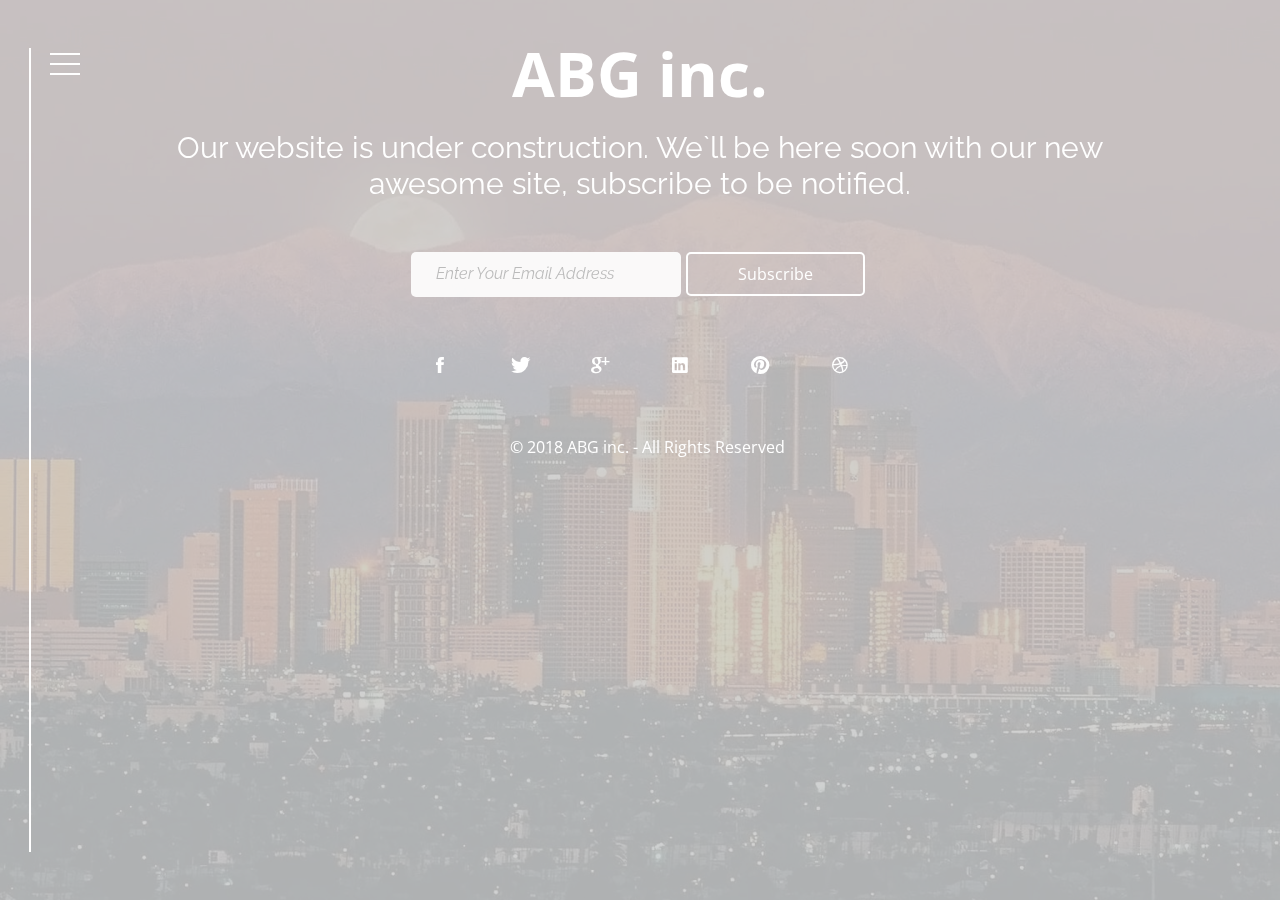
==== index.html @ 352130bb "First Check-in for contactABG.com" ====
<!DOCTYPE html>
<!--[if IE 7]>    <html class="no-js ie7 oldie" lang="en-US"> <![endif]-->
<!--[if IE 8]>    <html class="no-js ie8 oldie" lang="en-US"> <![endif]-->
<!--[if gt IE 8]><!--> <html class="no-js" lang="en-US">  <!--<![endif]-->
<head>
    <!-- META DATA -->
    <meta charset="utf-8">
    <meta http-equiv="X-UA-Compatible" content="IE=edge">
    <meta http-equiv="content-type" content="text/html;charset=UTF-8">
    <meta name="viewport" content="width=device-width, initial-scale=1, maximum-scale=1">


    <!-- Title -->
    <title>ABG inc.</title>


    <!-- CSS Global Compulsory -->
    <link rel="stylesheet" href="css/bootstrap.min.css">
    <link rel="stylesheet" href="css/style.css" >

    <!-- CSS Implementing Plugins -->
    <link rel="stylesheet" type="text/css" href="css/font-awesome.min.css" />
    <link rel="stylesheet" type="text/css" href="css/ionicons.min.css" />
    <link rel="stylesheet" type="text/css" href="css/animate.min.css" />
    <link rel="stylesheet" type="text/css" href="css/flexslider.css" />
    <link rel="stylesheet" type="text/css" href="css/owl.carousel.css" />
    <link rel="stylesheet" type="text/css" href="css/owl.theme.css" />
    <link rel="stylesheet" type="text/css" href="css/vegas.min.css" />
    <link rel="stylesheet" type="text/css" href="css/menu.css" />
    <link rel="stylesheet" type="text/css" href="css/sidebar.css" />

    <!-- Fonts -->
    <link href='http://fonts.googleapis.com/css?family=Open+Sans:300italic,700italic,400,300,700&amp;subset=latin,latin-ext' rel='stylesheet' type='text/css'>
    <link href='http://fonts.googleapis.com/css?family=Raleway:400,300,700,900' rel='stylesheet' type='text/css'>


    <!-- JS -->
    <script type="text/javascript" src="js/modernizr.js"></script>
    <script type="text/javascript" src="js/snap.svg-min.js"></script>

    <!-- HTML5 shim and Respond.js IE8 support of HTML5 elements and media queries -->
    <!--[if lt IE 9]>
    <script src="http://html5shim.googlecode.com/svn/trunk/html5.js"></script>
    <script src="http://webnextbd.net/demo/js/respond.min.js"></script>
    <![endif]-->

    <!--[if lt IE 11]>
    <link rel="stylesheet" type="text/css" href="http://webnextbd.net/demo/css/ie.css">
    <![endif]-->
</head>
<body class="image-background">
<!-- Preloader -->
<div id="preloader">
    <div id="loading-animation">&nbsp;</div>
</div>
<!-- /Preloader -->
<!-- Overlay -->
<div id="section-home" class="home-section-wrap center">
    <div class="section-overlay"></div>
</div>
<!-- /Overlay -->
<!-- container -->
<div class="containers">
    <!-- menu -->
    <nav id="menu" class="menu">
        <button class="menu__handle"><span>Menu</span></button>
        <div class="menu__inner">
            <ul>
                <li><a href="index.html"><i class="fa fa-fw fa-home"></i><span>Home</span></a></li>
                <li><a href="about.html"><i class="fa fa-fw fa-info"></i><span>About</span></a></li>
                <li><a href="team.html"><i class="fa fa-fw fa-users"></i><span>Team</span></a></li>
                <li><a href="services.html"><i class="fa fa-fw fa-gear"></i><span>Services</span></a></li>
                <li><a href="portfolio.html"><i class="fa fa-fw fa-camera"></i><span>Portfolio</span></a></li>
                <li><a href="contact.html"><i class="fa fa-fw fa-envelope"></i><span>Contact</span></a></li>
            </ul>
        </div>
        <div class="morph-shape" data-morph-open="M300-10c0,0,295,164,295,410c0,232-295,410-295,410" data-morph-close="M300-10C300-10,5,154,5,400c0,232,295,410,295,410">
            <svg width="100%" height="100%" viewBox="0 0 600 800" preserveAspectRatio="none">
                <path fill="none" d="M300-10c0,0,0,164,0,410c0,232,0,410,0,410"/>
            </svg>
        </div>
    </nav><!-- /menu -->
    <!-- main -->
    <div class="main">
        <!-- header -->
        <header class="header-site">
            <div class="logo-site animated bounceInDown" data-animation-delay="700">
                <h1>ABG inc.</h1>
                <!--<img class="img-responsive" src="images/logo.png" data-at2x="images/logo@2x.png" alt="Logo" />-->
            </div>
        </header>
        <!-- /header -->
        <!-- section -->
        <section class="section fullscreen site-main">
            <div class="container-section">
                <div class="container-table">
                    <div class="content-table">
                        <!-- bt-carousel -->
                        <div class="bt-carousel">
                            <!-- home section -->
                            <div class="item-slide show">
                                <!-- container -->
                                <div class="container">
                                    <div class="row">
                                        <div class="col-md-10 col-md-offset-1">
                                            <!-- content slide -->
                                            <div class="content-slide">
                                                <!-- Clock Countdown -->
                                                <div id="clock-countdown" class="animated bounceInDown" data-animation-delay="700"></div>
                                                <h3 class="color-white top-margin animated bounceInDown" data-animation-delay="700" >Our website is under construction. We`ll be here soon with our new awesome site, subscribe to be notified.</h3>
                                                <!-- Subscribe Form -->
                                                <div class="form animated bounceInUp" data-animation-delay="700">
                                                    <!-- container form -->
                                                    <div class="container-form">
                                                        <!-- section page -->
                                                        <div class="section-page" id="signup">
                                                            <form class="subscription-form mailchimp" method="post" id="mc-form">
                                                                <input type="email" id="email" class="border-radius-22 bottom-margin" name="email" placeholder="Enter Your Email Address" />
                                                                <button type="submit" id="subscribebtn" class="border-button no-bottom-margin">Subscribe</button>
                                                            </form>
                                                            <p class="message-error"></p>
                                                            <p class="message-success"></p>
                                                        </div><!-- /section page -->
                                                    </div><!-- /container form -->
                                                </div><!-- /Subscribe Form -->
                                                <!-- socials icons -->
                                                <nav class="socials-icons animated bounceInUp" data-animation-delay="700">
                                                    <ul>
                                                        <li><a href="#"><i class="ion-social-facebook"></i></a></li>
                                                        <li><a href="#"><i class="ion-social-twitter"></i></a></li>
                                                        <li><a href="#"><i class="ion-social-googleplus"></i></a></li>
                                                        <li><a href="#"><i class="ion-social-linkedin"></i></a></li>
                                                        <li><a href="#"><i class="ion-social-pinterest"></i></a></li>
                                                        <li><a href="#"><i class="ion-social-dribbble-outline"></i></a></li>
                                                    </ul>
                                                </nav><!-- /socials icons -->
                                                <!-- copyright -->
                                                <footer class="copy-right animated bounceInUp" data-animation-delay="700">
                                                    <div class="copyright">
                                                        © 2018 ABG inc. - All Rights Reserved
                                                    </div>
                                                </footer><!-- /copyright -->
                                            </div><!-- /content slide -->
                                        </div>
                                    </div><!-- /row -->
                                </div><!-- /container -->
                            </div>
                            <!-- /home section -->
                        </div><!-- /bt-carousel -->
                    </div>
                </div>
            </div>
        </section><!-- /section -->
    </div><!-- /main -->
</div><!-- /container -->
<!-- JS -->
<script type="text/javascript" src="js/jquery-1.11.3.min.js"></script>
<script type="text/javascript" src="js/bootstrap.min.js"></script>
<script type="text/javascript" src="js/retina.min.js"></script>
<script type="text/javascript" src="js/jquery.backstretch.min.js"></script>
<script type="text/javascript" src="js/jquery.countdown.min.js"></script>
<script type="text/javascript" src="js/jquery.parallaxify.min.js"></script>
<script type="text/javascript" src="js/jquery.particleground.min.js"></script>
<script type="text/javascript" src="js/vegas.min.js"></script>
<script type="text/javascript" src="js/trianglify.min.js"></script>
<script type="text/javascript" src="js/jquery.mb.YTPlayer.js"></script>
<script type="text/javascript" src="js/jquery.nicescroll.min.js"></script>
<script type="text/javascript" src="js/jquery.flexslider-min.js"></script>
<script type="text/javascript" src="js/owl.carousel.min.js"></script>
<script type="text/javascript" src="js/jquery.appear.js"></script>
<script type="text/javascript" src="js/classie.js"></script>
<script type="text/javascript" src="js/sidebar.js"></script>
<script type="text/javascript" src="js/main.js"></script>
</body>
</html>
---- css/style.css ----
/* ==================== CSS Structure ==================== 

	 * 1.0 RESET STYLES	
	 * 2.0 BOOTSTRAP FIX FOR WINPHONR 8 AND IE10 
	 * 3.0 BASIC STYLES
	 * 4.0 TYPOGRAOHY
	 * 5.0 PRELOADER
	 * 6.0 VIDEO BACKGROUND
	 * 7.0 PARALLAX BACKGROUND 
	 * 7.1 TRIANGLIFY BACKGROUND 
	 *
	 * 8.0 HEADER
	 * 9.0 HOME SECTION - SLIDER
	 * 9.1 - ABOUT SECTION - SLIDER
	 * 9.2 - SERVICES SECTION - SLIDER 
	 * 9.3 - CONTACT SECTION - SLIDER 
	 * 9.4 - TEAM SECTION - SLIDER
	 * 
	 * 10.0 CLOCK COUNTDOWN
	 * 11.0 FLEXSLIDERS + TEXTSLIDERS
	 * 12.0 FORMS
	 * 13.0 FOOTER
	 * 14.0 SOCIALS ICONS 
	 * 15.0 BUTTONS
	 * 16.0 OVERLAY STYLES
	 * 17.0 BACKGROUND COLOR STYLES
	 * 18.0 SHORTCODES STYLES
	 * 19.0 MS IE STYLES
	 * 20. 0MOBILE STYLES 
	 * 21.0 RESPONSIVE STYLES
  
========================================================== */



/* ==================== 1.0 RESET STYLES ==================== */

html, body, div, span, applet, object, iframe, h1, h2, h3, h4, h5, h6, p, blockquote, pre, a, abbr, acronym, address, big, cite, code, del, dfn, em, img, ins, kbd, q, s, samp, small, strike, strong, sub, sup, tt, var, b, u, i, center, dl, dt, dd, ol, ul, li, fieldset, form, label, legend, table, caption, tbody, tfoot, thead, tr, th, td, article, aside, canvas, details, embed, figure, figcaption, footer, header, hgroup, menu, nav, output, ruby, section, summary, time, mark, audio, video {
	margin: 0;
	padding: 0;
	border: 0;
	font-size: 100%;
	font: inherit;
	vertical-align: baseline;
}

/* ==================== 2.0 BOOTSTRAP FIX FOR WINPHONR 8 AND IE10  ==================== */

@-webkit-viewport   { width: device-width; }
@-moz-viewport      { width: device-width; }
@-ms-viewport       { width: device-width; }
@-o-viewport        { width: device-width; }
@viewport           { width: device-width; }

/* ==================== 3.0 BASIC STYLES ==================== */


body {
	color: #fff;
	background: #ffffff;
	line-height: 1;
	font-size: 16px;
	font-family: 'Open Sans', sans-serif;
	font-style: normal;
	font-weight: normal;
	line-height: 28px;
	-webkit-font-smoothing: antialiased;
	-webkit-text-size-adjust: 100%;
	overflow-x: hidden;
	white-space: normal;
	position: relative;
}

article, aside, details, figcaption, figure, footer, header, hgroup, menu, nav, section {
	display: block;
}

input,
select,
textarea { 
	font-size: 16px;
	font-weight: 300;
	font-style: normal;
	font-family: 'Raleway', sans-serif;
}

/* ==================== 4.0 TYPOGRAOHY ==================== */


h1, h2, h3, h4, h5, h6 {
	font-weight: 400;
	margin-bottom: 10px;
	line-height: 1.2em;
}

h1 {
	font-family: 'Raleway', sans-serif;
	font-size: 62px;
	position: relative;
	margin-bottom: 0px;
}

h2 {
	font-family: 'Raleway', sans-serif;
	font-size: 48px;
	position: relative;
}

h3 {
	font-family: 'Raleway', sans-serif;
	font-size: 30px;
}

h4 {
	font-family: 'Raleway', sans-serif;
	font-size: 25px;
}

h5 {
	font-family: 'Raleway', sans-serif;
	font-size: 20px;
}

h6 {
	font-family: 'Raleway', sans-serif;
	font-size: 18px;
}

p {
	margin-bottom: 20px;
}

p.lead {
	font-family: 'Raleway', sans-serif;
	font-size: 21px;
	padding: 0;
	font-weight: 400;
}

, a > * {
	cursor: pointer;
	text-decoration: none;
	-webkit-transition: all .3s ease-in-out;
	-moz-transition: all .3s ease-in-out;
	-ms-transition: all .3s ease-in-out;
	-o-transition: all .3s ease-in-out;
	transition: all .3s ease-in-out;
}

a:hover, a > *:hover, a:focus {
	text-decoration: none;
	outline: 0;
}
ul {
	list-style:none;
}
em {
	font-style: italic;
}

strong {
	font-weight: 700;
}

.center {
	margin-left: auto;
	margin-right: auto;
	display: block;
}

.color-white {
	color: #fff;
}

/* ==================== 5.0 PRELOADER ==================== */


#preloader {
    position: fixed;
    top: 0;
    left: 0;
    right: 0;
    bottom: 0;
    background-color: #ffffff;
    z-index: 10001;
}

#loading-animation {
    width: 120px;
    height: 128px;
    position: absolute;
    left: 50%;
    top: 50%;
    background-image:url(../images/loading-animation.GIF); 
    background-repeat: no-repeat;
    background-position: center;
    margin: -60px 0 0 -64px;
}

/* ==================== 6.0 VIDEO BACKGROUND ==================== */

.youtube-background {
	background-color: #000;
}

#video_background {
	position: fixed;
	bottom: 0;
	right: 0;
	min-width: 100%;
	min-height: 100%;
	width: auto;
	height: auto;
	z-index: -1000;
	overflow: hidden;
	-webkit-backface-visibility: hidden;
	-webkit-transform: translateZ(0);
}

/* ==================== 7.0 PARALLAX BACKGROUND ==================== */

.parallax-wallpaper {
	left: -25%;
	top: -25%;
	overflow: hidden;
	margin: 0;
	padding: 0;
	z-index: -999999;
	position: fixed;
	width: 150%;
	height: 150%;
	background-image:url(../images/bg/parallax-bg.jpg);
	-webkit-background-size: cover;
	background-size: cover;
}

/* ==================== 7.1 TRIANGLIFY BACKGROUND ==================== */

#gradient {
	left: -25%;
	top: -25%;
	overflow: hidden;
	margin: 0;
	padding: 0;
	z-index: -999999;
	position: fixed;
	width: 150%;
	height: 150%;
	-webkit-background-size: cover;
	background-size: cover;
}

/* ==================== 8.0 HEADER ==================== */

.logo-site {
	margin: auto;
	width: 100%;
	vertical-align: middle;
	position: relative;
	overflow: hidden;
}

.logo-site img {
	display: block;
	margin: 0 auto;
}

.logo-site h1 {
	font-family: 'Open Sans', sans-serif;
	font-weight: 700;
}
.title-section {
	text-align: center;
	letter-spacing: 0;
	margin-top:20px;
	margin-bottom: 20px;
	-webkit-backface-visibility: hidden;
	   -moz-backface-visibility: hidden;
        -ms-backface-visibility: hidden;
    color: #fff;
    font-weight: 300;
	position: relative;
}

.header-section {
	padding-bottom: 0px;
}

/* ==================== 9.0 HOME SECTION - SLIDER ==================== */
.main-site {
	position: relative;
	height: auto;
	width: auto;
	overflow: hidden;
	display: block;
	padding: 150px 80px;
	margin: 0;
	z-index: 10;
}

.main-site .container-section {
	z-index: 10;
	position: relative;
	display: table;
	width: 100%;
	height: 100%;
	height: 100px;
}

.main-site .container-table {
	display: table-cell;
	vertical-align: middle;
}

.main-site .container {
	width: auto;
}

.main-site h1 {
	margin-top: 30px;
}

.main-site h1,
.main-site h2,
.main-site h3,
.main-site h4,
.main-site h5,
.main-site h6 {
	font-weight: 400;
	margin-bottom: 30px;
}

.main-site h1 {
	font-size: 52px;
}

.main-site h2 {
	font-size: 42px;
}

.main-site h3 {
	font-size: 30px;
}

.content-slide {
	color: #fff;
}
.item-slide {
	margin-top:20px;
	margin-bottom:50px;
	display: none;
}

.item-slide.active {
	display: block;
}

/* ==================== 9.1 ABOUT SECTION - SLIDER ==================== */

.aboutus{
  padding-top: 20px;
  padding-bottom: 20px;
}

.aboutus p{
 text-align:left;
 letter-spacing: 0.5px;
 line-height: 25px;
 padding-top: 35px;
}
.pregress-bar{
  width: 100%;
  float: left;
  margin-top: 25px;
}
.category-name {
  float: left;
  color: #fff;
  font-size: 15px;
  text-transform: uppercase;
  letter-spacing: 2px;
  font-family: 'Open Sans', sans-serif;
  font-weight: 400;
}

.progress-status {
  float: right;
  color: #fff;
  font-size: 1em;
}
.skill-bar {
  display: block;
  width: 100%;
  height: 5px;
  background: #fff;
  clear: both;
  margin: 20px 0;
}

.skill-level {
  display: table;
  height: 5px;
}
.planning, .programming, .developing, .supporting, .marketing {
  background: #666;
}
.about-heading h1{
  color: #e1e1e1 !important
}
.planning {
  width: 90%;
  -webkit-animation: planning 3s linear;
  animation: planning 3s linear;
}
.programming {
  width: 80%;
  -webkit-animation: programming 3s linear;
  animation: programming 3s linear;
}

.developing {
  width: 70%;
  -webkit-animation: developing 3s linear;
  animation: developing 3s linear;
}
.supporting {
  width: 85%;
  -webkit-animation: supporting 3s linear;
  animation: supporting 3s linear;
}
.marketing {
  width: 70%;
  -webkit-animation: marketing 3s linear;
  animation: marketing 3s linear;
}

@-webkit-keyframes planning {
  from { width: 0%; }
  to { width: 90%; }
}

@keyframes planning {
  from { width: 0%; }
  to { width: 90%; }
}

@-webkit-keyframes programming {
  from { width: 0%; }
  to { width: 80%; }
}

@keyframes programming {
  from { width: 0%; }
  to { width: 80%; }
}


@-webkit-keyframes developing {
  from { width: 0%; }
  to { width: 70%; }
}

@keyframes developing {
  from { width: 0%; }
  to { width: 70%; }
}

@-webkit-keyframes supporting {
  from { width: 0%; }
  to { width: 85%; }
}

@keyframes supporting {
  from { width: 0%; }
  to { width: 85%; }
}

@-webkit-keyframes marketing {
  from { width: 0%; }
  to { width: 70%; }
}

@keyframes marketing {
  from { width: 0%; }
  to { width: 70%; }
}

.video-section {
	position:relative;
}
.big-video {
	 padding:50px;
}

.video-content iframe {
border: 0 !important;
}
iframe {
	 width:450px;
	 height:400px;
	  -webkitallowfullscreen : width:450px; height:400px;
	  -mozallowfullscreen : width:450px; height:400px;
	  -allowfullscreen : width:450px; height:400px;
}

/* ==================== 9.2 SERVICES SECTION - SLIDER ==================== */

.item-service {
	text-align: left;
	margin-bottom: 30px;
}

.service-icon {
    font-size: 40px;
    color: #fff;
	float: left;
	width: 60px;
	text-align: center;
}

.service-icon:hover,
.service-icon:focus {
	color:#000;
	background:#fff;
	transition:all 1s;
	transform:rotate(360deg);
	-webkit-border-radius: 5px;
	-moz-border-radius: 5px;
	border-radius: 5px;
	border: 2px solid #000;
	
}
.service-text {
	margin-left: 70px;
}

.item-service h3 {
	font-size: 21px;
	margin-bottom: 10px;
}
.item-service h3:hover,
.item-service h3:focus {
	color:#999;
}


/* ==================== 9.3 CONTACT SECTION - SLIDER ==================== */


.maps-section {
	position:relative;
}
.big-maps {
	 padding:50px;
}
.big-maps ul {
	padding-left:50px;
	padding-bottom:20px;
}
.big-maps li {
	text-align:left;

}
.big-maps li span {
	color:#CCC;
}
.maps-content {
border: 0 !important;
}

.video-section {
	position:relative;
}

#map1 {
	 width: 450px;
	 height: 400px;
	  -webkit: width:450px; height:400px;
	  -moz: width:450px; height:400px;
}

/* ==================== 9.4 TEAM SECTION - SLIDER ==================== */

.panel {
	background: rgba(84, 82, 82, 0.56);
	text-align:center; 
	border:2px solid #fff;
}

.panel img {
	 margin: 20px auto;
}

.panel img:hover, img:focus {
	color:rgba(255, 255, 255, 0.43);	
}

.panel a i {
	margin-left:5px;
	margin-bottom:10px;
	font-size:20px;
}

/* ==================== 10.0 CLOCK COUNTDOWN ==================== */


#clock-countdown {
	color: #fff;
	overflow: hidden;
}

.counter-container {
	display: table;
	margin: 0 auto;
}

#clock-countdown .counter-box {
	display: block;
	width: 160px;
	text-align: center;
	overflow: hidden;
	padding: 10px 25px;
	float: left;
	margin: 25px 0;
	position: relative;
}

#clock-countdown .number {
	font-size: 80px;
	text-align: center;
	font-family: 'Monteserrat', sans-serif;
	font-weight: 700;
	line-height: 1;
	margin-bottom: 10px;
}

#clock-countdown span {
	display: block;
	font-size: 21px;
	text-align: center;
	font-family: 'Open Sans', sans-serif;
	font-weight: 400;
	padding-top: 10px;
	position: relative;
	overflow: hidden;
}

#clock-countdown span:before {
	position: absolute;
	content: '';
	display: block;
	width: 30px;
	height: 1px;
	background: #fff;
	margin-left: auto;
	margin-right: auto;
	left: 0;
	right: 0;
	top: 0px;
}
/* ==================== 11.0 FLEXSLIDERS + TEXTSLIDERS ==================== */

.flexslider.textslider {
	margin-top:20px;
	margin-bottom: 20px;
	background: transparent;
	border: 0px solid #fff;
	position: relative;
	-webkit-border-radius: 0px;
	-moz-border-radius: 0px;
	-o-border-radius: 0px;
	border-radius: 0px;
	-webkit-box-shadow: 0 0px 0px rgba(0,0,0,.2);
	-moz-box-shadow: 0 0px 0px rgba(0,0,0,.2);
	-o-box-shadow: 0 0px 0px rgba(0,0,0,.2);
	box-shadow: 0 0px 0px rgba(0,0,0,.2);
	zoom: 1;
}

.textslider h1,
.textslider h2,
.textslider h3 {
	text-transform: uppercase;
}

.textslider h1 {
	font-size: 82px;
}

.textslider h2 {
	font-size: 58px;
}

.textslider h3 {
	font-size: 40px;
}

/* ==================== 12.0 FORMS ==================== */

input, textarea, select {
	background: rgba(255, 255, 255, 0.9);
	outline: none;
	-webkit-appearance: none;
	color: #333;
	padding: 11px 25px;
	margin: 0px;
	font-style: italic;
	font-weight: 400;
	line-height: 1.42857143;
	-webkit-box-shadow: none;
	-moz-box-shadow: none;
	box-shadow: none;
	height: auto;
	margin-bottom: 20px;
	-webkit-box-sizing: border-box;
       -moz-box-sizing: border-box;
            box-sizing: border-box;
	-webkit-transition: background-color .3s ease, border .3s ease, color .3s ease;
	   -moz-transition: background-color .3s ease, border .3s ease, color .3s ease;
	    -ms-transition: background-color .3s ease, border .3s ease, color .3s ease;
	     -o-transition: background-color .3s ease, border .3s ease, color .3s ease;
	        transition: background-color .3s ease, border .3s ease, color .3s ease;
	-webkit-border-radius: 5px;
	-moz-border-radius: 5px;
	border-radius: 5px;
	border: 2px solid #fff;
}

textarea {
	width: 100%;
	padding: 10px 20px;
	resize: both;
	margin-top: 0px;
	font-style: italic;
	height: 150px;
}
	
input:hover, textarea:hover, select:hover {
	color: #333;
}
	
input:focus, textarea:focus, select:focus {
	color: #333;
}

input[type="submit"], button {
	width: auto;
	font-style: normal;
	background: #fff;
	color: #333;
	cursor: pointer;
	border: 1px solid #fff;
	padding: 12px 20px;
}

input[type="submit"]:hover, button:hover {
	color: #333;
}

select, option {
	cursor: pointer;
}

input::-webkit-input-placeholder, textarea::-webkit-input-placeholder { color: #333; }

input:-moz-placeholder, textarea:-moz-placeholder { color: #333; }

input.placeholder, textarea.placeholder { color: #333; }

input[placeholder] { text-overflow: ellipsis; }

::-moz-placeholder { text-overflow: ellipsis; } /* firefox 19+ */

input:-moz-placeholder { text-overflow: ellipsis; }

.form {
	position: relative;
	overflow: hidden;
}

.container-form {
	padding-top: 40px;
	position: relative;
	overflow: hidden;
	padding-bottom: 30px;
}

.note-form {
	color: #333;
	font-style: italic;
	margin: 24px 0;
}

.message-success {
	padding-top: 10px;
	color: #fff;	
	font-size: 14px;
	font-weight: 300;
	display: none;
}

.message-error {
	padding-top: 10px;
	color: #fff;	
	font-size: 14px;
	font-weight: 300;
	display: none;
}

.message-success,
.message-error
 {
	max-width: 500px;
	margin: 0 auto;
}

.contact-form input[type="text"], .contact-form input[type="email"] {
	width: 100%;
}

.contact-form input, .contact-form textarea, .contact-form select {
	background: transparent;
	outline: none;
	-webkit-appearance: none;
	color: #fff;
	border: 2px solid #fff;
	padding: 9px 20px;
	margin: 0px;
	font-style: italic;
	-webkit-box-shadow: none;
	-moz-box-shadow: none;
	box-shadow: none;
	height: auto;
	margin-bottom: 20px;
	-webkit-box-sizing: border-box;
	-moz-box-sizing: border-box;
	box-sizing: border-box;
	-webkit-transition: background-color .3s ease, border .3s ease, color .3s ease;
	-moz-transition: background-color .3s ease, border .3s ease, color .3s ease;
	-ms-transition: background-color .3s ease, border .3s ease, color .3s ease;
	-o-transition: background-color .3s ease, border .3s ease, color .3s ease;
	transition: background-color .3s ease, border .3s ease, color .3s ease;
	position: relative; 
	-webkit-border-radius: 5px;
	-moz-border-radius: 5px;
	border-radius: 5px;
}

.contact-form textarea {
	margin-bottom: 18px;
}

.contact-form .input-error {
	border-color: #ed5555;
}

.contact-form .response-message {
	margin: 20px 0 30px 0;
	font-size: 18px;
	font-weight: 300;
	color: #fff;
}

/* WebKit browsers */
.contact-form input::-webkit-input-placeholder,
.contact-form textarea::-webkit-input-placeholder { 
    color: #fff;
}
.contact-form :-moz-placeholder { /* Mozilla Firefox 4 to 18 */
    color: #fff;
    opacity:  1;
}
.contact-form ::-moz-placeholder { /* Mozilla Firefox 19+ */
    color: #fff; 
    opacity:  1;
}
.contact-form :-ms-input-placeholder { /* Internet Explorer 10+ */
   color: #fff;
}


.subscription-form {
	display: table;
	margin: 0 auto;
}

.subscription-form input {
	float: left;
	display: inline-block;
	border: none;
}

.subscription-form input[type="email"] {
	min-width: 270px;
}

.subscription-form button {
	margin: 0 5px;
	float: left;
}
.top-margin {
	margin-top: 0 !important;
}
.bottom-margin {
	margin-bottom: 0 !important;
}

/* ==================== 13.0 FOOTER ==================== */

.copy-right {
	background: transparent;
	bottom: 0;
	right: 0;
	left: 0;
	margin: 0 auto;
	z-index: 10000;
	width: 100%;
	-webkit-backface-visibility: hidden;
	-webkit-transform: translateZ(0);
	-webkit-transition: position .5s ease;
	-moz-transition: position .5s ease;
	-ms-transition: position .5s ease;
	-o-transition: position .5s ease;
	transition: position .5s ease;
}

.copyright {
	line-height: 80px;
	padding-left: 15px;
}

/* ==================== 14.0 SOCIALS ICONS ==================== */
.socials-icons {
	position: relative;
	display: block;
	margin: 0;
	width: auto;
	height: auto;
	top: auto;
	bottom: auto;
	right: auto;
	z-index: 10;
}

.socials-icons ul  {
	margin: 0 auto;
	text-align: center;
	display: table;
	vertical-align: middle;
	overflow: hidden;
}
	
.socials-icons li {
	margin: 0;
	display: block;
	float: left;
}

.socials-icons li a {
	display: block;
	width: 80px;
	height: 80px;
	line-height: 80px;
}

.socials-icons li a i {
	color: #fff;
	line-height: 70px;
	font-size: 21px;
}

.socials-icons li a:hover i {
	color: #999;
}

/* ==================== 15.0 BUTTONS ==================== */

.btn:focus,
.btn:active:focus,
.btn.active:focus,
.default-button:focus,
.sm-button:focus,
.border-button:focus,
.border-sm-button:focus  {
	outline: none;
	outline-offset: 0px;
	text-decoration: none;
}

.default-button {
	display: inline-block !important;
	background: #fff;
	-webkit-border-radius: 27px;
	-moz-border-radius: 27px;
	border-radius: 27px;
	padding: 9px 50px;
	color: #333;
	line-height: 22px;
	font-size: 16px;
	outline: none;
	outline-offset: 0px;
	font-weight: 400;
	margin-top: 5px;
	margin-bottom: 5px;
	-webkit-transition: all .3s ease-in-out;
	-moz-transition: all .3s ease-in-out;
	-ms-transition: all .3s ease-in-out;
	-o-transition: all .3s ease-in-out;
	transition: all .3s ease-in-out;
}

.default-button:hover,
.default-button:focus {
	color: #333;
	opacity: 0.8;
}

.default-button i,
.default-button:hover i,
.default-button:focus i {
	color: #333;
}

.border-button {
	display: inline-block !important;
	background: transparent;
	-webkit-border-radius: 5px;
	-moz-border-radius: 5px;
	border-radius: 5px;
	padding: 9px 50px;
	color: #fff;
	line-height: 22px;
	font-size: 16px;
	outline: none;
	outline-offset: 0px;
	font-weight: 400;
	margin-top: 5px;
	margin-bottom: 5px;
	border: 2px solid #fff;
	-webkit-transition: all .3s ease-in-out;
	-moz-transition: all .3s ease-in-out;
	-ms-transition: all .3s ease-in-out;
	-o-transition: all .3s ease-in-out;
	transition: all .3s ease-in-out;
}

.border-button:hover,
.border-button:focus {
	background: #fff;
	color: #333;
	opacity: 0.8;
}

.border-button i,
.border-button:hover i,
.border-button:focus i {
	color: #333;
}

/* Transparent */
.bt-transparent {
	background: transparent;
	color: #fff;
}

.bt-transparent:hover,
.bt-transparent:focus {
	color: #fff;
	opacity: 0.8;
}

.bt-transparent i,
.bt-transparent:hover i,
.bt-transparent:focus i {
	color: #fff;
}

/* ==================== 16.0 OVERLAY STYLES ==================== */



.section-overlay {
	position: fixed;
	width: 100%;
	height: 100%;
	top: 0;
	bottom: 0;
	left: 0;
	right: 0;
	-webkit-transition: all .3s ease-in-out;
	-moz-transition: all .3s ease-in-out;
	-ms-transition: all .3s ease-in-out;
	-o-transition: all .3s ease-in-out;
	transition: all .3s ease-in-out;
}


.section-overlay {
	background: rgba(0, 0, 0, .4) !important;
}


/* ==================== 17.0 BACKGROUND COLOR STYLES ==================== */

.white-background {
	background: #fff;
}
.dark-background {
	background: #333;
}
.grey-background {
	background: #666;
}
.blue-background {
	background: #0b4ac8;
}
.blue-dark-background {
	background: #052a75;
}
.brown-background {
	background: #9C8061;
}
.red-background {
	background: #FC331C;
}
.orange-background {
	background: #EA8825;
}
.green-background {
	background: #00AB66;
}
.violet-background {
	background: #8C489F;
}
.yellow-background {
	background: #E5C41A;
}

/* ==================== 18.0 SHORTCODES STYLES ==================== */


.line-separate {
	display: block;
	margin-bottom: 30px;
	width: 120px;
	height: 18px;
	position: relative;
}

.line-separate span {
	display: block;
	position: relative;
	width: 18px;
	height: 18px;
	margin: 0 auto;
	border-radius: 50%;
}

.line-separate:before {
	content: '';
	display: block;
	position: relative;
	top: 8px;
	width: 50px;
	height: 2px;
	margin: 0 !important;
	float: left;
}

.line-separate:after {
	content: '';
	display: block;
	position: relative;
	top: -10px;
	width: 50px;
	height: 2px;
	margin: 0 !important;
	float: right;
}

.line-white:before,
.line-white:after {
	background: #fff;
}

.line-white span {
	box-shadow: inset 0px 0px 0px 2px #fff;
}

.line-center,
.line-center:before,
.line-center:after {
	margin-left: auto;
	margin-right: auto;
}

.line-center span:before,
.line-center span:after {
	width: 90px;
}

/* ==================== 19.0 MS IE STYLES ==================== */

.ie-10 .logo-site,
.ie-11 .logo-site {
	padding-top: 10px;
	display: block;
}

@media(min-width:769px){
	.ie-10 .header-site,
	.ie-11 .header-site {
		display: block !important;
	}

	.ie-10 .default-button,
	.ie-11 .default-button,
	.ie-10 .border-button,
	.ie-11 .border-button, {
		display: inline-block !important;
	}
}

/* ==================== 20.0 MOBILE STYLES ==================== */


body.mobile {
	-webkit-text-size-adjust:none;
}

body.mobile .animated {
	display: block;
	visibility: visible;
}

.windowsphone .logo-site,
.windowsphone .logo-site img {
	display: block !important;
	visibility: visible !important;
	margin: 0 auto !important;
}

/* ==================== 21.0 RESPONSIVE STYLES ==================== */


@media(min-width:1300px){
	.main-site .container {
		width: 1170px;
	}
}

@media(max-width:991px){

	.main-site .page-container {
		display: block;
		vertical-align: middle;
	}

	.main-site.fullscreen {
		display: block;
		height: auto;
		padding: 200px 80px;
	}
	
	h1 {
		font-size: 50px;
	}

	h2 {
		font-size: 44px;
	}

	h3 {
		font-size: 22px;
	}
	.big-video {
		 padding:30px;
	}
	.big-maps {
		 padding:100px;
	}
	.big-maps ul {
		 padding-left:120px;
	}
	#clock-countdown .counter-box {
		width: 170px;
		padding: 15px 15px;
	}
	.socials-icons {
		position: relative;
		display: block;
		margin: 0;
		width: auto;
		height: auto;
		top: auto;
		bottom: auto;
		right: auto;
		z-index: 10;
	}

	.socials-icons ul  {
		margin: 0 auto;
		text-align: center;
		display: table;
		vertical-align: middle;
		overflow: hidden;
	}
		
	.socials-icons li {
		margin: 0;
		display: block;
		float: left;
	}

	.socials-icons li a {
		display: block;
		width: 80px;
		height: 80px;
		line-height: 80px;
		border-right: 0px solid transparent;
		border-bottom: 1px solid transparent;
	}

	.socials-icons li a i {
		color: #fff;
		line-height: 80px;
		font-size: 21px;
	}
	.text-primary{
		margin-left:300px;
	}

}

@media(max-width:768px){
	
	
	.section {
		text-align: center !important;
	}
	
	.header-section,
	.tour-header {
		padding-bottom: 40px;
	}
	
	.fullscreen .section-container {
		display: block;
	}
	
	.main-site .section-container {
		display: block;
		height: auto;
	}

	.main-site .container-table {
		display: block;
	}
		
	.subscription-form input,
	.subscription-form button {
		float: none;
	}
	
	.subscription-form button {
		margin-top: 20px;
	}
	
	.line-separate,
	.line-separate span:before,
	.line-separate span:after {
		margin: 0 auto;
	}
	
	.line-separate span:before,
	.line-separate span:after {
		width: 90px !important;
	}
	
	.counter-container {
		max-width: 100%;
		width: auto;
		margin: 0 auto;
		border-left: 0;
		border-right: 0;
		padding: 0px;
	}
	
	#clock-countdown .counter-box {
		width: 100%;
		float: none;
		border: none;
	}
		
	.socials-icons {
		position: relative;
		display: block;
		margin: 0;
		width: auto;
		height: auto;
		top: auto;
		bottom: auto;
		right: auto;
		z-index: 10;
	}

	.socials-icons ul  {
		margin: 0 auto;
		text-align: center;
		display: table;
		vertical-align: middle;
		overflow: hidden;
	}
		
	.socials-icons li {
		margin: 0;
		display: block;
		float: left;
	}

	.socials-icons li a {
		display: block;
		width: 80px;
		height: 80px;
		line-height: 80px;
		border-right: 0px solid transparent;
		border-bottom: 1px solid transparent;
	}

	.socials-icons li a i {
		color: #fff;
		line-height: 80px;
		font-size: 21px;
	}
	
	.textslider h1 {
		font-size: 62px;
	}

	.textslider h2 {
		font-size: 48px;
	}

	.textslider h3 {
		font-size: 30px;
	}
	
	.item-service {
		text-align: center;
	}
	
	.service-icon {
		float: none;
		width: 100%;
		text-align: center;
	}
	
	.service-text {
		margin-left: 0;
	}
	.big-maps ul {
		 padding-left:100px;
	}
	.big-video {
		 padding:20px;
	}
	.big-maps {
		 padding:100px;
	}
	iframe {
		 width:350px;
		 height:300px;
	}
	#map1 {
		 width:350px;
		 height:300px;
	}
	.text-primary{
		margin-left:250px;
	}

}

@media (max-width:640px){
	
	.subscription-form input[type="email"] {
		min-width: 200px;
	}
	
	.subscription-form button {
		min-width: 150px;
	}
	
	.copyright {
		line-height: 50px;
	}
	.big-maps ul {
		 padding-left:20px;
	}
	iframe {
		 width:250px;
		 height:200px;
	}
	#map1 {
		 width:250px;
		 height:200px;
	}
	.big-video {
		 padding:10px;
	}
	.big-maps {
		 padding:50px;
	}
	.main-site.fullscreen {
		padding-left: 15px;
		padding-right: 15px;
	}
	
	.socials-icons ul  {
		margin: 0 auto;
		text-align: center;
		display: table;
		vertical-align: middle;
		overflow: hidden;
	}
		
	.socials-icons li {
		margin: 0px 10px;
		display: inline-block;
		float: none;
	}
	.text-primary{
		margin-left:20px;
	}

}


.image-background {

}
---- css/vegas.min.css ----
.vegas-overlay,.vegas-slide,.vegas-slide-inner,.vegas-timer,.vegas-wrapper{position:absolute;top:0;left:0;bottom:0;right:0;overflow:hidden;border:none;padding:0;margin:0}.vegas-overlay{opacity:.5;background:url(overlays/02.png) center center}.vegas-timer{top:auto;bottom:0;height:2px}.vegas-timer-progress{width:0;height:100%;background:#fff;-webkit-transition:width ease-out;transition:width ease-out}.vegas-timer-running .vegas-timer-progress{width:100%}.vegas-slide,.vegas-slide-inner{margin:0;padding:0;background:center center no-repeat;-webkit-transform:translateZ(0);transform:translateZ(0)}body .vegas-container{overflow:hidden!important;position:relative}.vegas-video{min-width:100%;min-height:100%;width:auto;height:auto}body.vegas-container{overflow:auto;position:static;z-index:-2}body.vegas-container>.vegas-overlay,body.vegas-container>.vegas-slide,body.vegas-container>.vegas-timer{position:fixed;z-index:-1}:root body.vegas-container>.vegas-overlay,:root body.vegas-container>.vegas-slide,_::full-page-media,_:future{bottom:-76px}.vegas-transition-fade,.vegas-transition-fade2{opacity:0}.vegas-transition-fade-in,.vegas-transition-fade2-in{opacity:1}.vegas-transition-fade2-out{opacity:0}.vegas-transition-blur,.vegas-transition-blur2{opacity:0;-webkit-filter:blur(32px);filter:blur(32px)}.vegas-transition-blur-in,.vegas-transition-blur2-in{opacity:1;-webkit-filter:blur(0px);filter:blur(0px)}.vegas-transition-blur2-out{opacity:0}.vegas-transition-flash,.vegas-transition-flash2{opacity:0;-webkit-filter:brightness(25);filter:brightness(25)}.vegas-transition-flash-in,.vegas-transition-flash2-in{opacity:1;-webkit-filter:brightness(1);filter:brightness(1)}.vegas-transition-flash2-out{opacity:0;-webkit-filter:brightness(25);filter:brightness(25)}.vegas-transition-negative,.vegas-transition-negative2{opacity:0;-webkit-filter:invert(100%);filter:invert(100%)}.vegas-transition-negative-in,.vegas-transition-negative2-in{opacity:1;-webkit-filter:invert(0);filter:invert(0)}.vegas-transition-negative2-out{opacity:0;-webkit-filter:invert(100%);filter:invert(100%)}.vegas-transition-burn,.vegas-transition-burn2{opacity:0;-webkit-filter:contrast(1000%) saturate(1000%);filter:contrast(1000%) saturate(1000%)}.vegas-transition-burn-in,.vegas-transition-burn2-in{opacity:1;-webkit-filter:contrast(100%) saturate(100%);filter:contrast(100%) saturate(100%)}.vegas-transition-burn2-out{opacity:0;-webkit-filter:contrast(1000%) saturate(1000%);filter:contrast(1000%) saturate(1000%)}.vegas-transition-slideLeft,.vegas-transition-slideLeft2{-webkit-transform:translateX(100%);-ms-transform:translateX(100%);transform:translateX(100%)}.vegas-transition-slideLeft-in,.vegas-transition-slideLeft2-in{-webkit-transform:translateX(0%);-ms-transform:translateX(0%);transform:translateX(0%)}.vegas-transition-slideLeft2-out,.vegas-transition-slideRight,.vegas-transition-slideRight2{-webkit-transform:translateX(-100%);-ms-transform:translateX(-100%);transform:translateX(-100%)}.vegas-transition-slideRight-in,.vegas-transition-slideRight2-in{-webkit-transform:translateX(0%);-ms-transform:translateX(0%);transform:translateX(0%)}.vegas-transition-slideRight2-out{-webkit-transform:translateX(100%);-ms-transform:translateX(100%);transform:translateX(100%)}.vegas-transition-slideUp,.vegas-transition-slideUp2{-webkit-transform:translateY(100%);-ms-transform:translateY(100%);transform:translateY(100%)}.vegas-transition-slideUp-in,.vegas-transition-slideUp2-in{-webkit-transform:translateY(0%);-ms-transform:translateY(0%);transform:translateY(0%)}.vegas-transition-slideDown,.vegas-transition-slideDown2,.vegas-transition-slideUp2-out{-webkit-transform:translateY(-100%);-ms-transform:translateY(-100%);transform:translateY(-100%)}.vegas-transition-slideDown-in,.vegas-transition-slideDown2-in{-webkit-transform:translateY(0%);-ms-transform:translateY(0%);transform:translateY(0%)}.vegas-transition-slideDown2-out{-webkit-transform:translateY(100%);-ms-transform:translateY(100%);transform:translateY(100%)}.vegas-transition-zoomIn,.vegas-transition-zoomIn2{-webkit-transform:scale(0);-ms-transform:scale(0);transform:scale(0);opacity:0}.vegas-transition-zoomIn-in,.vegas-transition-zoomIn2-in{-webkit-transform:scale(1);-ms-transform:scale(1);transform:scale(1);opacity:1}.vegas-transition-zoomIn2-out,.vegas-transition-zoomOut,.vegas-transition-zoomOut2{-webkit-transform:scale(2);-ms-transform:scale(2);transform:scale(2);opacity:0}.vegas-transition-zoomOut-in,.vegas-transition-zoomOut2-in{-webkit-transform:scale(1);-ms-transform:scale(1);transform:scale(1);opacity:1}.vegas-transition-zoomOut2-out{-webkit-transform:scale(0);-ms-transform:scale(0);transform:scale(0);opacity:0}.vegas-transition-swirlLeft,.vegas-transition-swirlLeft2{-webkit-transform:scale(2) rotate(35deg);-ms-transform:scale(2) rotate(35deg);transform:scale(2) rotate(35deg);opacity:0}.vegas-transition-swirlLeft-in,.vegas-transition-swirlLeft2-in{-webkit-transform:scale(1) rotate(0deg);-ms-transform:scale(1) rotate(0deg);transform:scale(1) rotate(0deg);opacity:1}.vegas-transition-swirlLeft2-out,.vegas-transition-swirlRight,.vegas-transition-swirlRight2{-webkit-transform:scale(2) rotate(-35deg);-ms-transform:scale(2) rotate(-35deg);transform:scale(2) rotate(-35deg);opacity:0}.vegas-transition-swirlRight-in,.vegas-transition-swirlRight2-in{-webkit-transform:scale(1) rotate(0deg);-ms-transform:scale(1) rotate(0deg);transform:scale(1) rotate(0deg);opacity:1}.vegas-transition-swirlRight2-out{-webkit-transform:scale(2) rotate(35deg);-ms-transform:scale(2) rotate(35deg);transform:scale(2) rotate(35deg);opacity:0}.vegas-animation-kenburns{-webkit-animation:kenburns ease-out;animation:kenburns ease-out}@-webkit-keyframes kenburns{0%{-webkit-transform:scale(1.5);transform:scale(1.5)}100%{-webkit-transform:scale(1);transform:scale(1)}}@keyframes kenburns{0%{-webkit-transform:scale(1.5);transform:scale(1.5)}100%{-webkit-transform:scale(1);transform:scale(1)}}.vegas-animation-kenburnsUp{-webkit-animation:kenburnsUp ease-out;animation:kenburnsUp ease-out}@-webkit-keyframes kenburnsUp{0%{-webkit-transform:scale(1.5) translate(0,10%);transform:scale(1.5) translate(0,10%)}100%{-webkit-transform:scale(1) translate(0,0);transform:scale(1) translate(0,0)}}@keyframes kenburnsUp{0%{-webkit-transform:scale(1.5) translate(0,10%);transform:scale(1.5) translate(0,10%)}100%{-webkit-transform:scale(1) translate(0,0);transform:scale(1) translate(0,0)}}.vegas-animation-kenburnsDown{-webkit-animation:kenburnsDown ease-out;animation:kenburnsDown ease-out}@-webkit-keyframes kenburnsDown{0%{-webkit-transform:scale(1.5) translate(0,-10%);transform:scale(1.5) translate(0,-10%)}100%{-webkit-transform:scale(1) translate(0,0);transform:scale(1) translate(0,0)}}@keyframes kenburnsDown{0%{-webkit-transform:scale(1.5) translate(0,-10%);transform:scale(1.5) translate(0,-10%)}100%{-webkit-transform:scale(1) translate(0,0);transform:scale(1) translate(0,0)}}.vegas-animation-kenburnsLeft{-webkit-animation:kenburnsLeft ease-out;animation:kenburnsLeft ease-out}@-webkit-keyframes kenburnsLeft{0%{-webkit-transform:scale(1.5) translate(10%,0);transform:scale(1.5) translate(10%,0)}100%{-webkit-transform:scale(1) translate(0,0);transform:scale(1) translate(0,0)}}@keyframes kenburnsLeft{0%{-webkit-transform:scale(1.5) translate(10%,0);transform:scale(1.5) translate(10%,0)}100%{-webkit-transform:scale(1) translate(0,0);transform:scale(1) translate(0,0)}}.vegas-animation-kenburnsRight{-webkit-animation:kenburnsRight ease-out;animation:kenburnsRight ease-out}@-webkit-keyframes kenburnsRight{0%{-webkit-transform:scale(1.5) translate(-10%,0);transform:scale(1.5) translate(-10%,0)}100%{-webkit-transform:scale(1) translate(0,0);transform:scale(1) translate(0,0)}}@keyframes kenburnsRight{0%{-webkit-transform:scale(1.5) translate(-10%,0);transform:scale(1.5) translate(-10%,0)}100%{-webkit-transform:scale(1) translate(0,0);transform:scale(1) translate(0,0)}}.vegas-animation-kenburnsUpLeft{-webkit-animation:kenburnsUpLeft ease-out;animation:kenburnsUpLeft ease-out}@-webkit-keyframes kenburnsUpLeft{0%{-webkit-transform:scale(1.5) translate(10%,10%);transform:scale(1.5) translate(10%,10%)}100%{-webkit-transform:scale(1) translate(0,0);transform:scale(1) translate(0,0)}}@keyframes kenburnsUpLeft{0%{-webkit-transform:scale(1.5) translate(10%,10%);transform:scale(1.5) translate(10%,10%)}100%{-webkit-transform:scale(1) translate(0,0);transform:scale(1) translate(0,0)}}.vegas-animation-kenburnsUpRight{-webkit-animation:kenburnsUpRight ease-out;animation:kenburnsUpRight ease-out}@-webkit-keyframes kenburnsUpRight{0%{-webkit-transform:scale(1.5) translate(-10%,10%);transform:scale(1.5) translate(-10%,10%)}100%{-webkit-transform:scale(1) translate(0,0);transform:scale(1) translate(0,0)}}@keyframes kenburnsUpRight{0%{-webkit-transform:scale(1.5) translate(-10%,10%);transform:scale(1.5) translate(-10%,10%)}100%{-webkit-transform:scale(1) translate(0,0);transform:scale(1) translate(0,0)}}.vegas-animation-kenburnsDownLeft{-webkit-animation:kenburnsDownLeft ease-out;animation:kenburnsDownLeft ease-out}@-webkit-keyframes kenburnsDownLeft{0%{-webkit-transform:scale(1.5) translate(10%,-10%);transform:scale(1.5) translate(10%,-10%)}100%{-webkit-transform:scale(1) translate(0,0);transform:scale(1) translate(0,0)}}@keyframes kenburnsDownLeft{0%{-webkit-transform:scale(1.5) translate(10%,-10%);transform:scale(1.5) translate(10%,-10%)}100%{-webkit-transform:scale(1) translate(0,0);transform:scale(1) translate(0,0)}}.vegas-animation-kenburnsDownRight{-webkit-animation:kenburnsDownRight ease-out;animation:kenburnsDownRight ease-out}@-webkit-keyframes kenburnsDownRight{0%{-webkit-transform:scale(1.5) translate(-10%,-10%);transform:scale(1.5) translate(-10%,-10%)}100%{-webkit-transform:scale(1) translate(0,0);transform:scale(1) translate(0,0)}}@keyframes kenburnsDownRight{0%{-webkit-transform:scale(1.5) translate(-10%,-10%);transform:scale(1.5) translate(-10%,-10%)}100%{-webkit-transform:scale(1) translate(0,0);transform:scale(1) translate(0,0)}}
---- css/menu.css ----
*, *:after, *:before { -webkit-box-sizing: border-box; box-sizing: border-box; }
.clearfix:before, .clearfix:after { content: ''; display: table; }
.clearfix:after { clear: both; }

a {
	color: #fff;
	text-decoration: none;
}

a:hover,
a:focus {
	color: #ccc;
	outline: none;
}


.containers {
	text-align: center;
	padding: 2.25em 0.5em 0;
}

svg:not(:root) {
    overflow: hidden;
}
---- css/sidebar.css ----
.menu {
	position: fixed;
	width: 300px;
	top: 3em;
	bottom: 3em;
	left: 0;
	z-index: 100;
	overflow: hidden;
	-webkit-transform: translate3d(-150px, 0, 0);
	transform: translate3d(-150px, 0, 0);
	-webkit-transition: -webkit-transform 0.6s;
	transition: transform 0.6s;
}

.menu.menu--open {
	-webkit-transform: translate3d(0, 0, 0);
	transform: translate3d(0, 0, 0);
}

.main {
	-webkit-transition: opacity 0.6s;
	transition: opacity 0.6s;
}

.menu.menu--open + .main {
	opacity: 0.3;
	pointer-events: none;
}

.menu__inner {
	width: calc(100% + 25px);
	padding: 0 140px 2em 0;
	overflow-y: auto;
	height: 100%;
	position: relative;
	z-index: 100;
}
.menu__inner {
	
}
.menu ul {
	list-style: none;
	padding: 0;
	margin: 0;
}

.menu ul li {
	margin: 0 0 2em 0;
	-webkit-transform: translate3d(-150px, 0, 0);
	transform: translate3d(-150px, 0, 0);
	-webkit-transition: -webkit-transform 0.6s;
	transition: transform 0.6s;
}

.menu.menu--anim ul li {
	-webkit-transform: translate3d(0, 0, 0);
	transform: translate3d(0, 0, 0);
}

.menu ul li:first-child {
	-webkit-transition-delay: 0.3s;
	transition-delay: 0.3s;
}

.menu ul li:nth-child(2) {
	-webkit-transition-delay: 0.2s;
	transition-delay: 0.2s;
}

.menu ul li:nth-child(3) {
	-webkit-transition-delay: 0.1s;
	transition-delay: 0.1s;
}

.menu ul li a {
	display: block;
	outline: none;
	text-decoration:none;
}
.menu ul li a:hover {
	color:#999;
}

.menu ul li .fa {
	font-size: 2.5em;
	display: block;
	margin: 0 auto;
	color: #fff;
}

.menu ul li .fa:hover {
	color:#ccc;
}

.menu ul li span {
	font-weight: 400;
	font-size: 1em;
	font-family: "Helvetica Neue", Helvetica, Arial, sans-serif;
}

.menu__handle {
	background: rgba(47, 50, 56, 0);
	border: none;
	width: 30px;
	height: 24px;
	padding: 0;
	outline: none;
	position: absolute;
	top: 3px;
	right: 70px;
	z-index: 2000;
}

.menu__handle::before,
.menu__handle::after,
.menu__handle span {
	background: #fff;
}

.menu__handle::before,
.menu__handle::after {
	content: '';
	position: absolute;
	height: 2px;
	width: 100%;
	left: 0;
	top: 50%;
	-webkit-transform-origin: 50% 50%;
	transform-origin: 50% 50%;
	-webkit-transition: -webkit-transform 0.25s;
	transition: transform 0.25s;
}

.menu__handle span {
	position: absolute;
	width: 100%;
	height: 2px;
	left: 0;
	overflow: hidden;
	text-indent: 200%;
	-webkit-transition: opacity 0.25s;
	transition: opacity 0.25s;
}

.menu__handle::before {
	-webkit-transform: translate3d(0, -10px, 0);
	transform: translate3d(0, -10px, 0);
}

.menu__handle::after {
	-webkit-transform: translate3d(0, 10px, 0);
	transform: translate3d(0, 10px, 0);
}

.menu--open .menu__handle span {
	opacity: 0;
}

.menu--open .menu__handle::before {
	-webkit-transform: rotate3d(0, 0, 1, 45deg);
	transform: rotate3d(0, 0, 1, 45deg);
}

.menu--open .menu__handle::after {
	-webkit-transform: rotate3d(0, 0, 1, -45deg);
	transform: rotate3d(0, 0, 1, -45deg);
}

.morph-shape {
	position: absolute;
	width: 240px;
	height: 100%;
	top: 0;
	right: 0;
}

.morph-shape svg path {
	stroke: #fff;
	stroke-width: 5px;
}

@media screen and (max-width: 63em) {
	.main {
		padding: 0 2em;
		-webkit-transition: opacity 0.6s;
		transition: opacity 0.6s;
	}

	.menu {
		-webkit-transform: translate3d(-170px, 0, 0);
		transform: translate3d(-170px, 0, 0);
	}

	.menu.menu--open + .main {
		opacity: 0.05;
	}
}
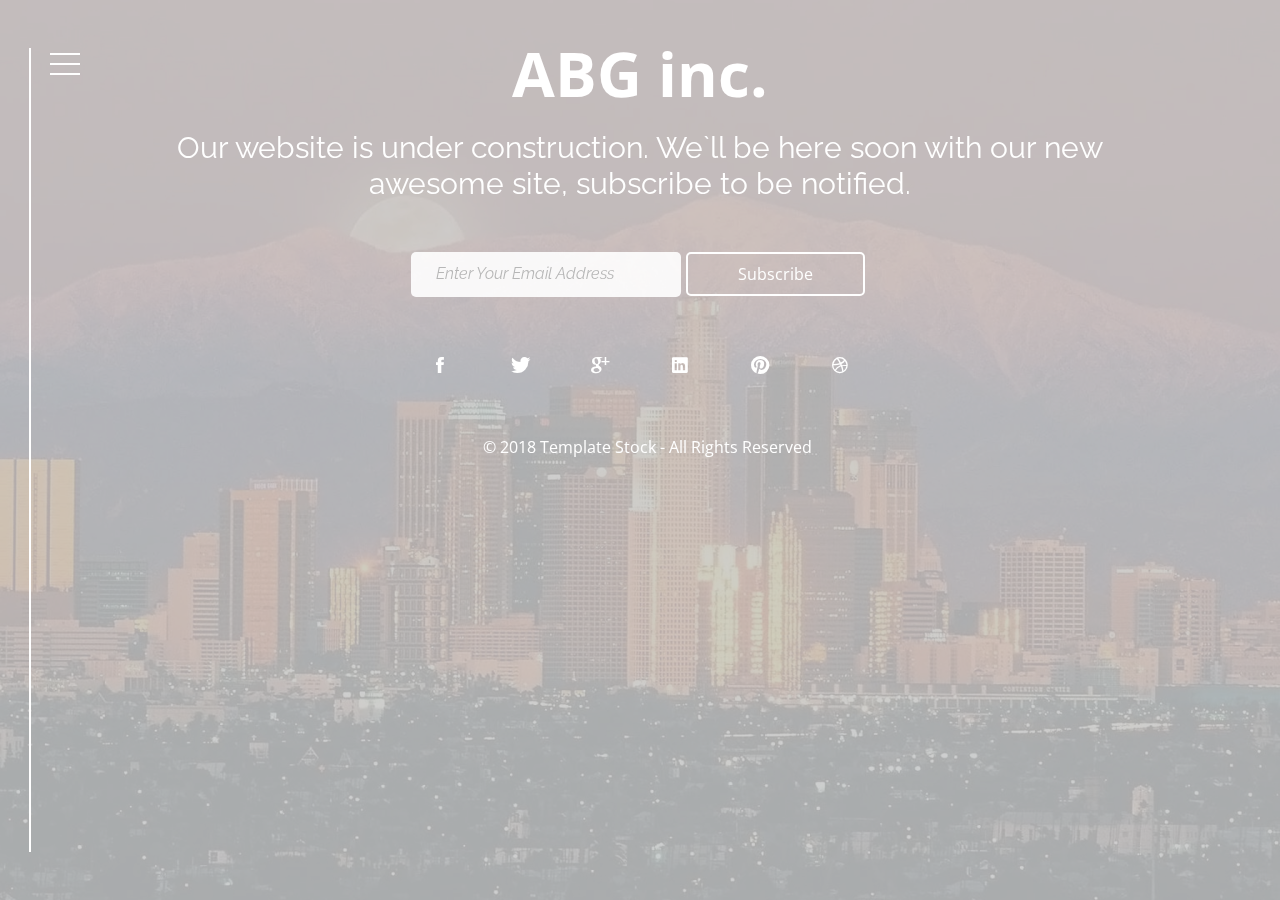
==== commit d0466289: "Adds php mailer Fixes contact submit mailer" ====
--- a/index.html
+++ b/index.html
@@ -137,7 +137,7 @@
                                                 <!-- copyright -->
                                                 <footer class="copy-right animated bounceInUp" data-animation-delay="700">
                                                     <div class="copyright">
-                                                        © 2018 ABG inc. - All Rights Reserved
+                                                        © 2018 <a href="http://templatestock.co">Template Stock</a> - All Rights Reserved
                                                     </div>
                                                 </footer><!-- /copyright -->
                                             </div><!-- /content slide -->
--- a/css/style.css
+++ b/css/style.css
@@ -1,3 +1,8 @@
+/*
+	Metronic by TEMPLATE STOCK
+	templatestock.co @templatestock
+	Released for free under the Creative Commons Attribution 3.0 license (templated.co/license)
+*/
 
 
 /* ==================== CSS Structure ==================== 
@@ -1538,7 +1543,5 @@
 }
 
 
-.image-background {
-
-}
-
+
+
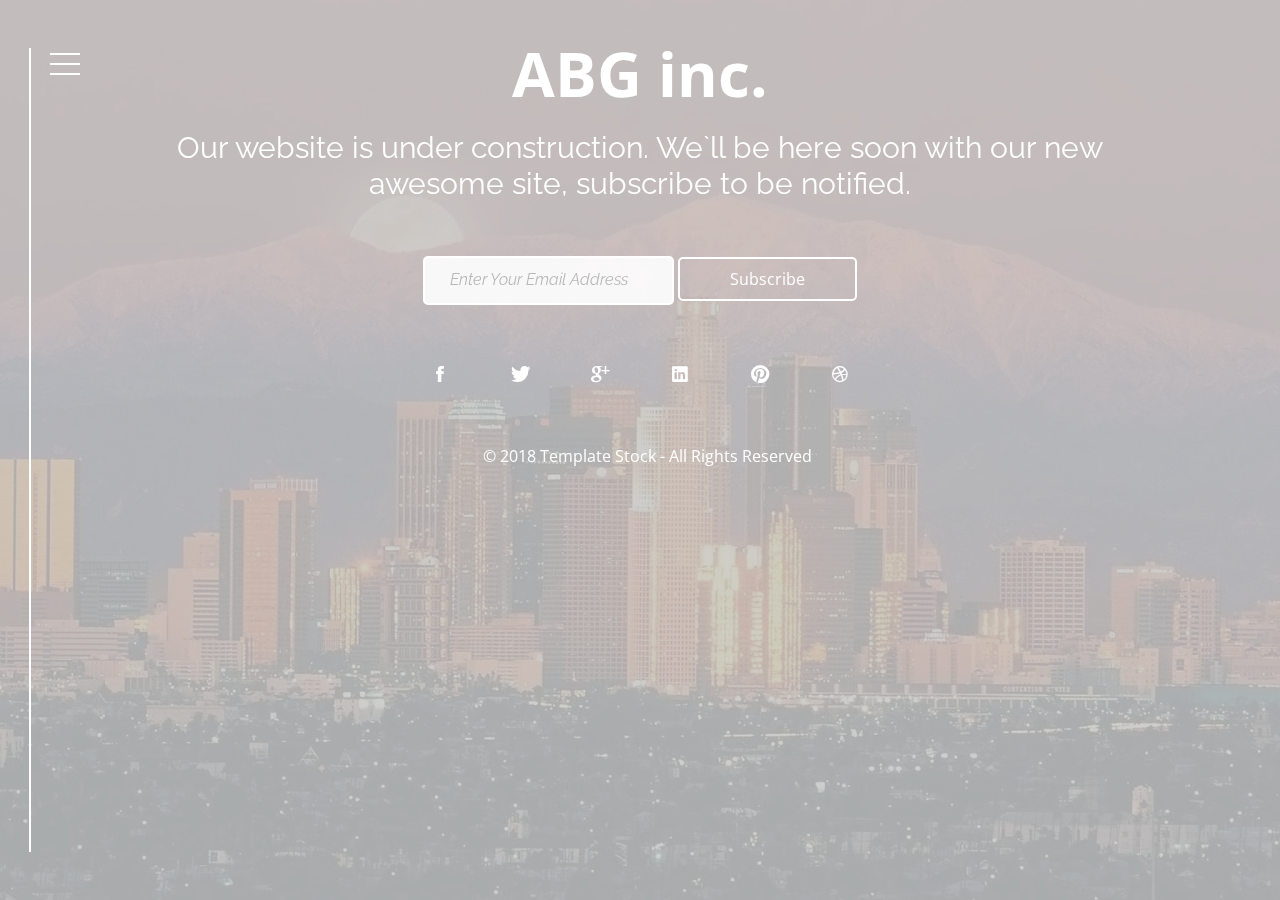
==== commit c14ff8da: "Adds mailing list subscription update team photos for Bryce, Abo, and Garrett #TODO get Mike R's tea" ====
--- a/index.html
+++ b/index.html
@@ -113,11 +113,26 @@
                                                     <!-- container form -->
                                                     <div class="container-form">
                                                         <!-- section page -->
+                                                        <div class="response-message"></div>
                                                         <div class="section-page" id="signup">
-                                                            <form class="subscription-form mailchimp" method="post" id="mc-form">
-                                                                <input type="email" id="email" class="border-radius-22 bottom-margin" name="email" placeholder="Enter Your Email Address" />
-                                                                <button type="submit" id="subscribebtn" class="border-button no-bottom-margin">Subscribe</button>
+                                                            <form action="http://kundenserver.de/cgi-bin/mailinglist.cgi" method="POST" class='mailing-list' target="_blank">
+                                                                <input checked name="subscribe_r" type="radio" style="display: none;" value="subscribe">
+                                                                <input name="subscribe_r" type="radio" hidden value="unsubscribe">
+                                                                <input type="email" id="email" class="border-radius-22 bottom-margin required" name="mailaccount_r" placeholder="Enter Your Email Address" />
+                                                                <input type="email" id="email2" class="border-radius-22 bottom-margin" name="mailaccount2_r" placeholder="Validate Your Email" style="display: none;"/>
+                                                                <button type="SUBMIT" class="border-button no-bottom-margin">Subscribe</button>
+                                                                <input type="RESET" hidden value="Reset">
+                                                                <input name="FBMLNAME" type="hidden" value="news@contactabg.com">
+                                                                <input name="FBLANG" type="hidden" value="en">
+                                                                <input name="FBURLERROR_L" type="hidden" value="http://kundenserver.de/mailinglist/error.en.html">
+                                                                <!--<input name="FBURLSUBSCRIBE_L" type="hidden" value="http://www.contactABG.com">-->
+                                                                <input name="FBURLUNSUBSCRIBE_L" type="hidden" value="http://kundenserver.de/mailinglist/unsubscribe.en.html">
+                                                                <input name="FBURLINVALID_L" type="hidden" value="http://kundenserver.de/mailinglist/invalid.en.html">
                                                             </form>
+                                                            <!--<form class="subscription-form mailchimp" method="post" id="mc-form">-->
+                                                                <!--<input type="email" id="email3" class="border-radius-22 bottom-margin" name="email" placeholder="Enter Your Email Address" />-->
+                                                                <!--<button type="submit" id="subscribebtn" class="border-button no-bottom-margin">Subscribe</button>-->
+                                                            <!--</form>-->
                                                             <p class="message-error"></p>
                                                             <p class="message-success"></p>
                                                         </div><!-- /section page -->
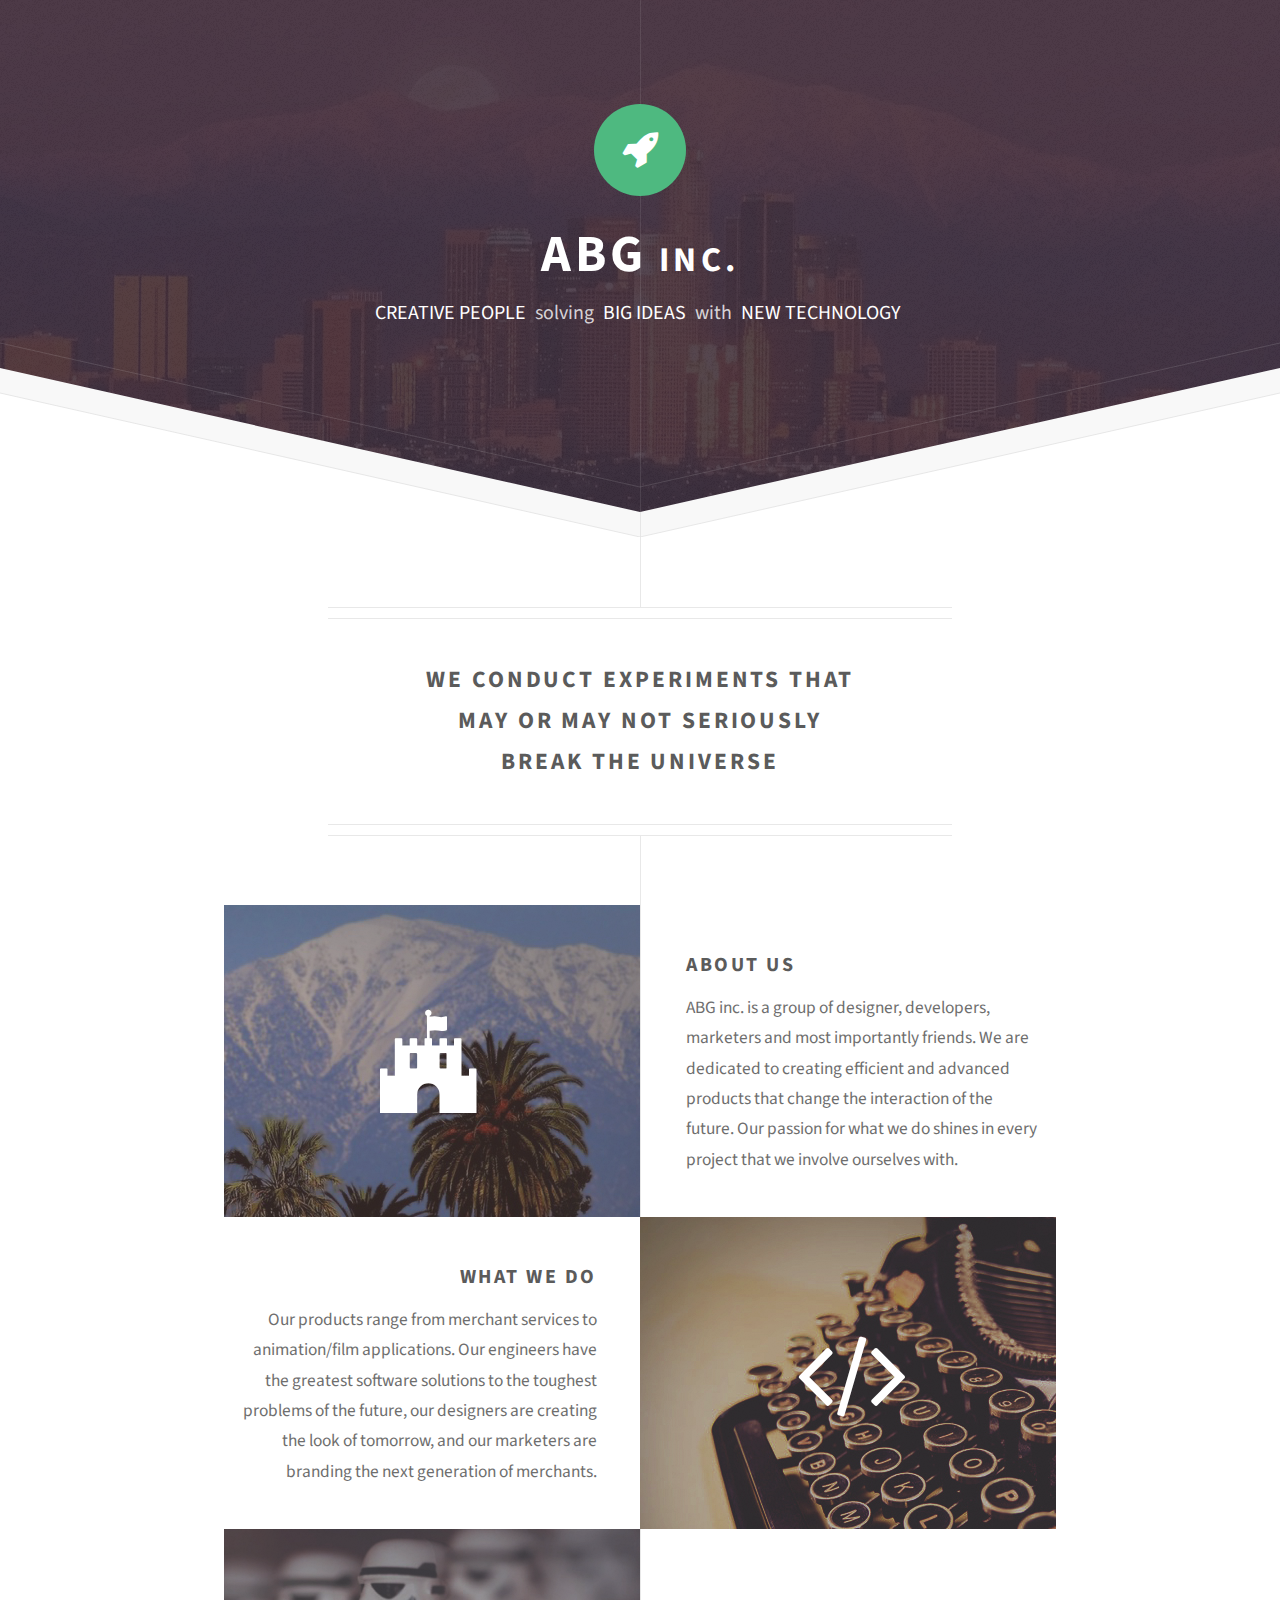
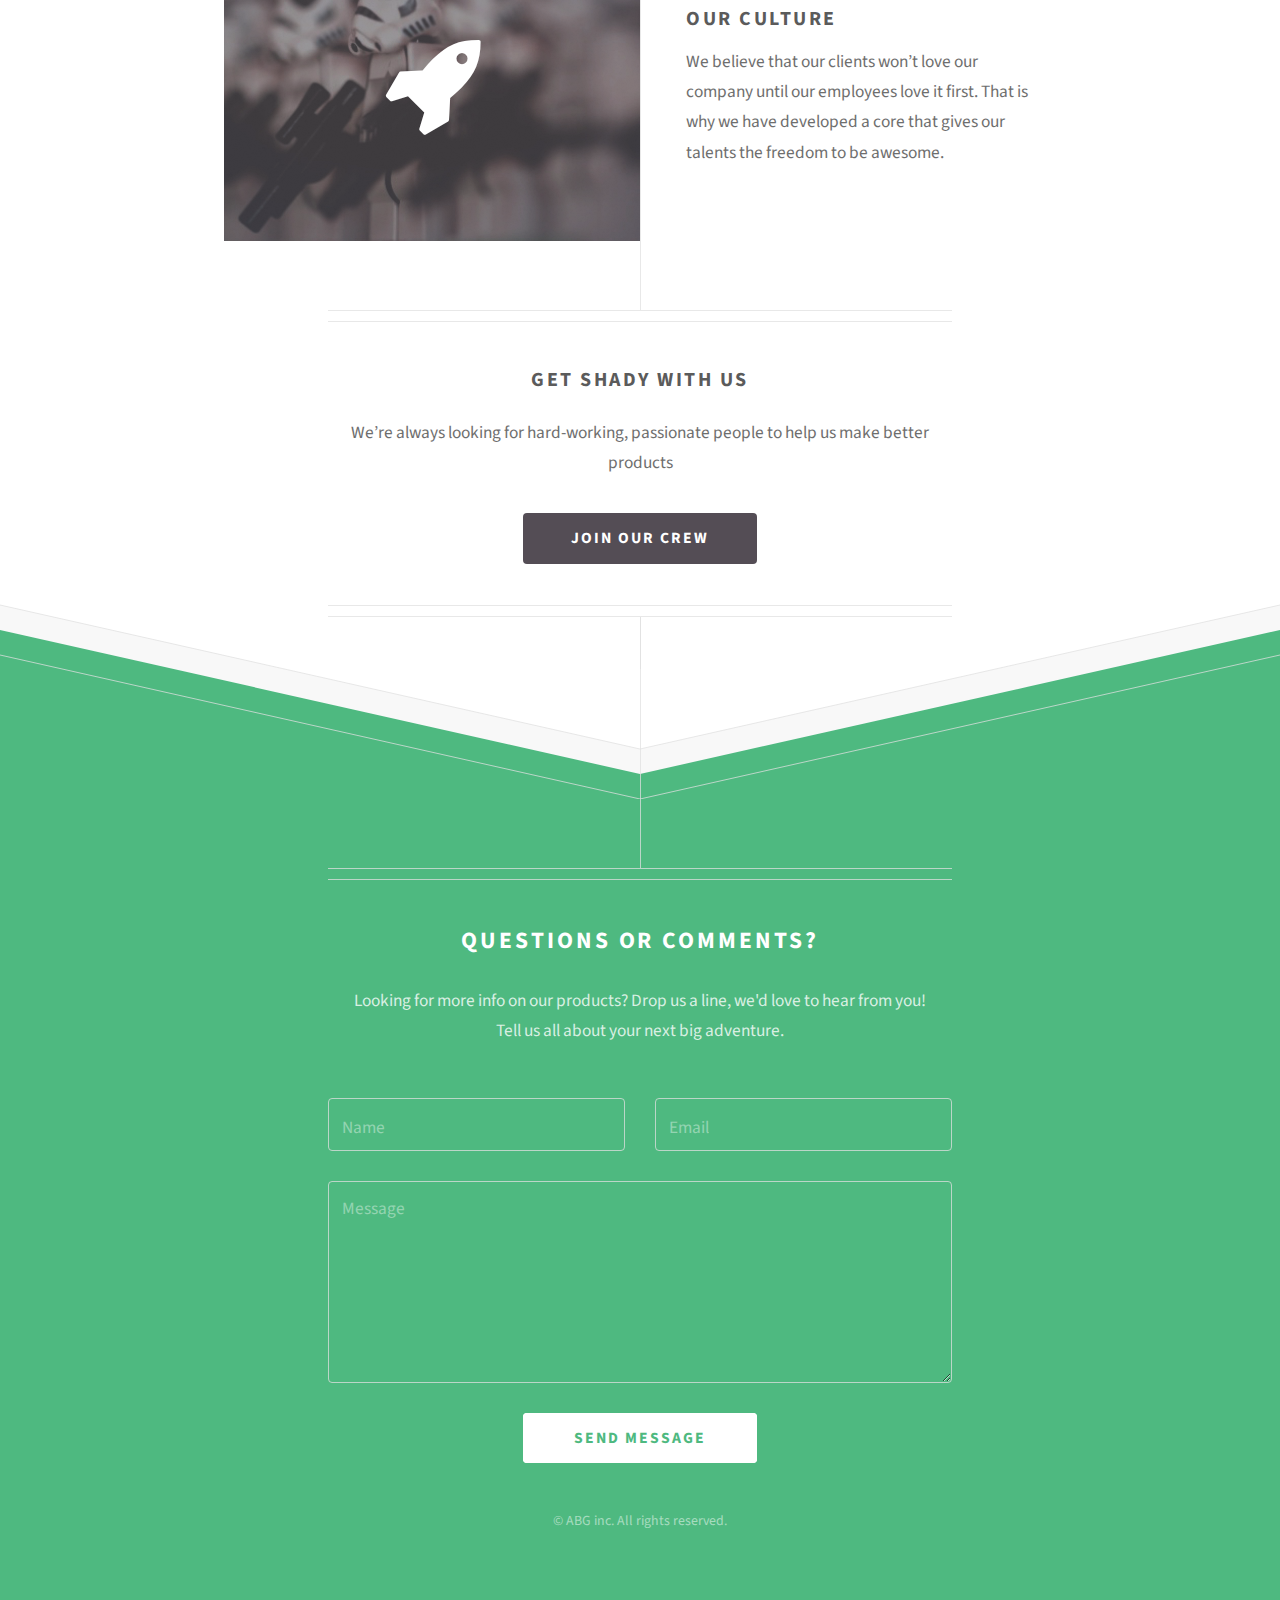
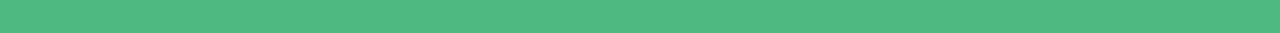
==== commit d0f62e8e: "New website...." ====
--- a/index.html
+++ b/index.html
@@ -1,190 +1,123 @@
-<!DOCTYPE html>
-<!--[if IE 7]>    <html class="no-js ie7 oldie" lang="en-US"> <![endif]-->
-<!--[if IE 8]>    <html class="no-js ie8 oldie" lang="en-US"> <![endif]-->
-<!--[if gt IE 8]><!--> <html class="no-js" lang="en-US">  <!--<![endif]-->
-<head>
-    <!-- META DATA -->
-    <meta charset="utf-8">
-    <meta http-equiv="X-UA-Compatible" content="IE=edge">
-    <meta http-equiv="content-type" content="text/html;charset=UTF-8">
-    <meta name="viewport" content="width=device-width, initial-scale=1, maximum-scale=1">
+<!DOCTYPE HTML>
+<html>
+	<head>
+		<title>ABG inc.</title>
+		<meta charset="utf-8" />
+		<meta name="viewport" content="width=device-width, initial-scale=1" />
+        <meta name="description" content="Abo Biglarpour, Q. Bryce Randle, Garret Barlow">
+        <meta http-equiv="content-type" content="text/html;charset=UTF-8">
+		<!--[if lte IE 8]><script src="assets/js/ie/html5shiv.js"></script><![endif]-->
+        <link rel="stylesheet" href="assets/css/main.css" />
+		<!--[if lte IE 8]><link rel="stylesheet" href="assets/css/ie8.css" /><![endif]-->
+	</head>
+	<body>
 
+		<!-- Header -->
+			<div id="header">
+				<span class="logo icon fa-rocket"></span>
+				<h1><span style="font-size: 1.5em;">ABG</span> inc.</h1>
+				<p><span style="color:white;margin-right:5px;">CREATIVE PEOPLE</span> solving <span style="color:white;margin:0 5px;">BIG IDEAS</span> with <span style="color:white;margin:0 5px;">NEW TECHNOLOGY</span></p>
+			</div>
 
-    <!-- Title -->
-    <title>ABG inc.</title>
+		<!-- Main -->
+			<div id="main">
 
+				<header class="major container 75%">
+					<h2>We conduct experiments that
+					<br />
+					may or may not seriously
+					<br />
+					break the universe</h2>
+				</header>
 
-    <!-- CSS Global Compulsory -->
-    <link rel="stylesheet" href="css/bootstrap.min.css">
-    <link rel="stylesheet" href="css/style.css" >
+				<div class="box alt container" id="about_us">
+					<section class="feature left">
+						<a href="#about_us" class="image icon fa-fort-awesome"><img src="images/pic01.jpg" alt="" /></a>
+						<div class="content">
+							<h3>About Us</h3>
+							<p>ABG inc. is a group of designer, developers, marketers and most importantly friends. We are dedicated to creating efficient and advanced products that change the interaction of the future. Our passion for what we do shines in every project that we involve ourselves with.</p>
+						</div>
+					</section>
+					<section class="feature right" id="services">
+						<a href="#services" class="image icon fa-code"><img src="images/pic02.jpg" alt="" /></a>
+						<div class="content">
+							<h3>What We Do</h3>
+							<p>Our products range from merchant services to animation/film applications. Our engineers have the greatest software solutions to the toughest problems of the future, our designers are creating the look of tomorrow, and our marketers are branding the next generation of merchants.</p>
+						</div>
+					</section>
+					<section class="feature left" id="culture">
+						<a href="#culture" class="image icon fa-rocket"><img src="images/pic03.jpg" alt="" /></a>
+						<div class="content">
+							<h3>Our Culture</h3>
+							<p>We believe that our clients won’t love our company until our employees love it first. That is why we have developed a core that gives our talents the freedom to be awesome.</p>
+						</div>
+					</section>
+				</div>
 
-    <!-- CSS Implementing Plugins -->
-    <link rel="stylesheet" type="text/css" href="css/font-awesome.min.css" />
-    <link rel="stylesheet" type="text/css" href="css/ionicons.min.css" />
-    <link rel="stylesheet" type="text/css" href="css/animate.min.css" />
-    <link rel="stylesheet" type="text/css" href="css/flexslider.css" />
-    <link rel="stylesheet" type="text/css" href="css/owl.carousel.css" />
-    <link rel="stylesheet" type="text/css" href="css/owl.theme.css" />
-    <link rel="stylesheet" type="text/css" href="css/vegas.min.css" />
-    <link rel="stylesheet" type="text/css" href="css/menu.css" />
-    <link rel="stylesheet" type="text/css" href="css/sidebar.css" />
+				<footer class="major container 75%">
+					<h3>Get shady with us</h3>
+					<p>We’re always looking for hard-working, passionate people to help us make better products</p>
+					<ul class="actions">
+						<li><a href="#contact_us" class="button">Join our crew</a></li>
+					</ul>
+				</footer>
 
-    <!-- Fonts -->
-    <link href='http://fonts.googleapis.com/css?family=Open+Sans:300italic,700italic,400,300,700&amp;subset=latin,latin-ext' rel='stylesheet' type='text/css'>
-    <link href='http://fonts.googleapis.com/css?family=Raleway:400,300,700,900' rel='stylesheet' type='text/css'>
+			</div>
 
+		<!-- Footer -->
+			<div id="footer">
+				<div class="container 75%">
 
-    <!-- JS -->
-    <script type="text/javascript" src="js/modernizr.js"></script>
-    <script type="text/javascript" src="js/snap.svg-min.js"></script>
+					<header class="major last" id="contact_us">
+						<h2>Questions or comments?</h2>
+					</header>
 
-    <!-- HTML5 shim and Respond.js IE8 support of HTML5 elements and media queries -->
-    <!--[if lt IE 9]>
-    <script src="http://html5shim.googlecode.com/svn/trunk/html5.js"></script>
-    <script src="http://webnextbd.net/demo/js/respond.min.js"></script>
-    <![endif]-->
+					<p>Looking for more info on our products? Drop us a line, we'd love to hear from you!<br>Tell us all about your next big adventure.</p>
+					<form method="post" action="/php/mailer/send-mail.php" id="contact-form" class="contact-form">
+						<div class="row">
+							<div class="6u 12u(mobilep)">
+								<input type="text" name="name" placeholder="Name" />
+							</div>
+							<div class="6u 12u(mobilep)">
+								<input type="email" name="email" placeholder="Email" />
+							</div>
+						</div>
+						<div class="row">
+							<div class="12u">
+								<textarea name="message" placeholder="Message" rows="6"></textarea>
+							</div>
+						</div>
+						<div class="row">
+							<div class="12u">
+								<ul class="actions">
+									<li><input type="submit" value="Send Message" /></li>
+								</ul>
+							</div>
+						</div>
+                        <input type="hidden" name="gotcha" id="gotcha">
+					</form>
 
-    <!--[if lt IE 11]>
-    <link rel="stylesheet" type="text/css" href="http://webnextbd.net/demo/css/ie.css">
-    <![endif]-->
-</head>
-<body class="image-background">
-<!-- Preloader -->
-<div id="preloader">
-    <div id="loading-animation">&nbsp;</div>
-</div>
-<!-- /Preloader -->
-<!-- Overlay -->
-<div id="section-home" class="home-section-wrap center">
-    <div class="section-overlay"></div>
-</div>
-<!-- /Overlay -->
-<!-- container -->
-<div class="containers">
-    <!-- menu -->
-    <nav id="menu" class="menu">
-        <button class="menu__handle"><span>Menu</span></button>
-        <div class="menu__inner">
-            <ul>
-                <li><a href="index.html"><i class="fa fa-fw fa-home"></i><span>Home</span></a></li>
-                <li><a href="about.html"><i class="fa fa-fw fa-info"></i><span>About</span></a></li>
-                <li><a href="team.html"><i class="fa fa-fw fa-users"></i><span>Team</span></a></li>
-                <li><a href="services.html"><i class="fa fa-fw fa-gear"></i><span>Services</span></a></li>
-                <li><a href="portfolio.html"><i class="fa fa-fw fa-camera"></i><span>Portfolio</span></a></li>
-                <li><a href="contact.html"><i class="fa fa-fw fa-envelope"></i><span>Contact</span></a></li>
-            </ul>
-        </div>
-        <div class="morph-shape" data-morph-open="M300-10c0,0,295,164,295,410c0,232-295,410-295,410" data-morph-close="M300-10C300-10,5,154,5,400c0,232,295,410,295,410">
-            <svg width="100%" height="100%" viewBox="0 0 600 800" preserveAspectRatio="none">
-                <path fill="none" d="M300-10c0,0,0,164,0,410c0,232,0,410,0,410"/>
-            </svg>
-        </div>
-    </nav><!-- /menu -->
-    <!-- main -->
-    <div class="main">
-        <!-- header -->
-        <header class="header-site">
-            <div class="logo-site animated bounceInDown" data-animation-delay="700">
-                <h1>ABG inc.</h1>
-                <!--<img class="img-responsive" src="images/logo.png" data-at2x="images/logo@2x.png" alt="Logo" />-->
-            </div>
-        </header>
-        <!-- /header -->
-        <!-- section -->
-        <section class="section fullscreen site-main">
-            <div class="container-section">
-                <div class="container-table">
-                    <div class="content-table">
-                        <!-- bt-carousel -->
-                        <div class="bt-carousel">
-                            <!-- home section -->
-                            <div class="item-slide show">
-                                <!-- container -->
-                                <div class="container">
-                                    <div class="row">
-                                        <div class="col-md-10 col-md-offset-1">
-                                            <!-- content slide -->
-                                            <div class="content-slide">
-                                                <!-- Clock Countdown -->
-                                                <div id="clock-countdown" class="animated bounceInDown" data-animation-delay="700"></div>
-                                                <h3 class="color-white top-margin animated bounceInDown" data-animation-delay="700" >Our website is under construction. We`ll be here soon with our new awesome site, subscribe to be notified.</h3>
-                                                <!-- Subscribe Form -->
-                                                <div class="form animated bounceInUp" data-animation-delay="700">
-                                                    <!-- container form -->
-                                                    <div class="container-form">
-                                                        <!-- section page -->
-                                                        <div class="response-message"></div>
-                                                        <div class="section-page" id="signup">
-                                                            <form action="http://kundenserver.de/cgi-bin/mailinglist.cgi" method="POST" class='mailing-list' target="_blank">
-                                                                <input checked name="subscribe_r" type="radio" style="display: none;" value="subscribe">
-                                                                <input name="subscribe_r" type="radio" hidden value="unsubscribe">
-                                                                <input type="email" id="email" class="border-radius-22 bottom-margin required" name="mailaccount_r" placeholder="Enter Your Email Address" />
-                                                                <input type="email" id="email2" class="border-radius-22 bottom-margin" name="mailaccount2_r" placeholder="Validate Your Email" style="display: none;"/>
-                                                                <button type="SUBMIT" class="border-button no-bottom-margin">Subscribe</button>
-                                                                <input type="RESET" hidden value="Reset">
-                                                                <input name="FBMLNAME" type="hidden" value="news@contactabg.com">
-                                                                <input name="FBLANG" type="hidden" value="en">
-                                                                <input name="FBURLERROR_L" type="hidden" value="http://kundenserver.de/mailinglist/error.en.html">
-                                                                <!--<input name="FBURLSUBSCRIBE_L" type="hidden" value="http://www.contactABG.com">-->
-                                                                <input name="FBURLUNSUBSCRIBE_L" type="hidden" value="http://kundenserver.de/mailinglist/unsubscribe.en.html">
-                                                                <input name="FBURLINVALID_L" type="hidden" value="http://kundenserver.de/mailinglist/invalid.en.html">
-                                                            </form>
-                                                            <!--<form class="subscription-form mailchimp" method="post" id="mc-form">-->
-                                                                <!--<input type="email" id="email3" class="border-radius-22 bottom-margin" name="email" placeholder="Enter Your Email Address" />-->
-                                                                <!--<button type="submit" id="subscribebtn" class="border-button no-bottom-margin">Subscribe</button>-->
-                                                            <!--</form>-->
-                                                            <p class="message-error"></p>
-                                                            <p class="message-success"></p>
-                                                        </div><!-- /section page -->
-                                                    </div><!-- /container form -->
-                                                </div><!-- /Subscribe Form -->
-                                                <!-- socials icons -->
-                                                <nav class="socials-icons animated bounceInUp" data-animation-delay="700">
-                                                    <ul>
-                                                        <li><a href="#"><i class="ion-social-facebook"></i></a></li>
-                                                        <li><a href="#"><i class="ion-social-twitter"></i></a></li>
-                                                        <li><a href="#"><i class="ion-social-googleplus"></i></a></li>
-                                                        <li><a href="#"><i class="ion-social-linkedin"></i></a></li>
-                                                        <li><a href="#"><i class="ion-social-pinterest"></i></a></li>
-                                                        <li><a href="#"><i class="ion-social-dribbble-outline"></i></a></li>
-                                                    </ul>
-                                                </nav><!-- /socials icons -->
-                                                <!-- copyright -->
-                                                <footer class="copy-right animated bounceInUp" data-animation-delay="700">
-                                                    <div class="copyright">
-                                                        © 2018 <a href="http://templatestock.co">Template Stock</a> - All Rights Reserved
-                                                    </div>
-                                                </footer><!-- /copyright -->
-                                            </div><!-- /content slide -->
-                                        </div>
-                                    </div><!-- /row -->
-                                </div><!-- /container -->
-                            </div>
-                            <!-- /home section -->
-                        </div><!-- /bt-carousel -->
-                    </div>
-                </div>
-            </div>
-        </section><!-- /section -->
-    </div><!-- /main -->
-</div><!-- /container -->
-<!-- JS -->
-<script type="text/javascript" src="js/jquery-1.11.3.min.js"></script>
-<script type="text/javascript" src="js/bootstrap.min.js"></script>
-<script type="text/javascript" src="js/retina.min.js"></script>
-<script type="text/javascript" src="js/jquery.backstretch.min.js"></script>
-<script type="text/javascript" src="js/jquery.countdown.min.js"></script>
-<script type="text/javascript" src="js/jquery.parallaxify.min.js"></script>
-<script type="text/javascript" src="js/jquery.particleground.min.js"></script>
-<script type="text/javascript" src="js/vegas.min.js"></script>
-<script type="text/javascript" src="js/trianglify.min.js"></script>
-<script type="text/javascript" src="js/jquery.mb.YTPlayer.js"></script>
-<script type="text/javascript" src="js/jquery.nicescroll.min.js"></script>
-<script type="text/javascript" src="js/jquery.flexslider-min.js"></script>
-<script type="text/javascript" src="js/owl.carousel.min.js"></script>
-<script type="text/javascript" src="js/jquery.appear.js"></script>
-<script type="text/javascript" src="js/classie.js"></script>
-<script type="text/javascript" src="js/sidebar.js"></script>
-<script type="text/javascript" src="js/main.js"></script>
-</body>
+					<!--<ul class="icons">-->
+						<!--<li><a href="#" class="icon fa-twitter"><span class="label">Twitter</span></a></li>-->
+						<!--<li><a href="#" class="icon fa-facebook"><span class="label">Facebook</span></a></li>-->
+						<!--<li><a href="#" class="icon fa-instagram"><span class="label">Instagram</span></a></li>-->
+						<!--<li><a href="#" class="icon fa-github"><span class="label">Github</span></a></li>-->
+						<!--<li><a href="#" class="icon fa-dribbble"><span class="label">Dribbble</span></a></li>-->
+					<!--</ul>-->
+
+					<ul class="copyright">
+						<li>&copy; ABG inc. All rights reserved.</li>
+					</ul>
+
+				</div>
+			</div>
+
+		<!-- Scripts -->
+			<script src="assets/js/jquery.min.js"></script>
+			<script src="assets/js/skel.min.js"></script>
+			<script src="assets/js/util.js"></script>
+			<!--[if lte IE 8]><script src="assets/js/ie/respond.min.js"></script><![endif]-->
+			<script src="assets/js/main.js"></script>
+
+	</body>
 </html>--- a/assets/css/main.css
+++ b/assets/css/main.css
@@ -0,0 +1,3128 @@
+@import url("https://cdnjs.cloudflare.com/ajax/libs/font-awesome/4.7.0/css/font-awesome.min.css");
+@import url("https://fonts.googleapis.com/css?family=Source+Sans+Pro:300,300italic,400,400italic,600,600italic,700,700italic");
+
+/*
+	Directive by HTML5 UP
+	html5up.net | @ajlkn
+	Free for personal and commercial use under the CCA 3.0 license (html5up.net/license)
+*/
+
+/* Reset */
+
+	html, body, div, span, applet, object, iframe, h1, h2, h3, h4, h5, h6, p, blockquote, pre, a, abbr, acronym, address, big, cite, code, del, dfn, em, img, ins, kbd, q, s, samp, small, strike, strong, sub, sup, tt, var, b, u, i, center, dl, dt, dd, ol, ul, li, fieldset, form, label, legend, table, caption, tbody, tfoot, thead, tr, th, td, article, aside, canvas, details, embed, figure, figcaption, footer, header, hgroup, menu, nav, output, ruby, section, summary, time, mark, audio, video {
+		margin: 0;
+		padding: 0;
+		border: 0;
+		font-size: 100%;
+		font: inherit;
+		vertical-align: baseline;
+	}
+
+	article, aside, details, figcaption, figure, footer, header, hgroup, menu, nav, section {
+		display: block;
+	}
+
+	body {
+		line-height: 1;
+	}
+
+	ol, ul {
+		list-style: none;
+	}
+
+	blockquote, q {
+		quotes: none;
+	}
+
+	blockquote:before, blockquote:after, q:before, q:after {
+		content: '';
+		content: none;
+	}
+
+	table {
+		border-collapse: collapse;
+		border-spacing: 0;
+	}
+
+	body {
+		-webkit-text-size-adjust: none;
+	}
+
+/* Box Model */
+
+	*, *:before, *:after {
+		-moz-box-sizing: border-box;
+		-webkit-box-sizing: border-box;
+		box-sizing: border-box;
+	}
+
+/* Containers */
+
+	.container {
+		margin-left: auto;
+		margin-right: auto;
+	}
+
+	.container.\31 25\25 {
+		width: 100%;
+		max-width: 63.75em;
+		min-width: 51em;
+	}
+
+	.container.\37 5\25 {
+		width: 38.25em;
+	}
+
+	.container.\35 0\25 {
+		width: 25.5em;
+	}
+
+	.container.\32 5\25 {
+		width: 12.75em;
+	}
+
+	.container {
+		width: 51em;
+	}
+
+	@media screen and (max-width: 1680px) {
+
+		.container.\31 25\25 {
+			width: 100%;
+			max-width: 63.75em;
+			min-width: 51em;
+		}
+
+		.container.\37 5\25 {
+			width: 38.25em;
+		}
+
+		.container.\35 0\25 {
+			width: 25.5em;
+		}
+
+		.container.\32 5\25 {
+			width: 12.75em;
+		}
+
+		.container {
+			width: 51em;
+		}
+
+	}
+
+	@media screen and (max-width: 1280px) {
+
+		.container.\31 25\25 {
+			width: 100%;
+			max-width: 60em;
+			min-width: 48em;
+		}
+
+		.container.\37 5\25 {
+			width: 36em;
+		}
+
+		.container.\35 0\25 {
+			width: 24em;
+		}
+
+		.container.\32 5\25 {
+			width: 12em;
+		}
+
+		.container {
+			width: 48em;
+		}
+
+	}
+
+	@media screen and (max-width: 980px) {
+
+		.container.\31 25\25 {
+			width: 100%;
+			max-width: 118.75%;
+			min-width: 95%;
+		}
+
+		.container.\37 5\25 {
+			width: 71.25%;
+		}
+
+		.container.\35 0\25 {
+			width: 47.5%;
+		}
+
+		.container.\32 5\25 {
+			width: 23.75%;
+		}
+
+		.container {
+			width: 95%;
+		}
+
+	}
+
+	@media screen and (max-width: 840px) {
+
+		.container.\31 25\25 {
+			width: 100%;
+			max-width: 118.75%;
+			min-width: 95%;
+		}
+
+		.container.\37 5\25 {
+			width: 71.25%;
+		}
+
+		.container.\35 0\25 {
+			width: 47.5%;
+		}
+
+		.container.\32 5\25 {
+			width: 23.75%;
+		}
+
+		.container {
+			width: 95% !important;
+		}
+
+	}
+
+	@media screen and (max-width: 736px) {
+
+		.container.\31 25\25 {
+			width: 100%;
+			max-width: 112.5%;
+			min-width: 90%;
+		}
+
+		.container.\37 5\25 {
+			width: 67.5%;
+		}
+
+		.container.\35 0\25 {
+			width: 45%;
+		}
+
+		.container.\32 5\25 {
+			width: 22.5%;
+		}
+
+		.container {
+			width: 90% !important;
+		}
+
+	}
+
+	@media screen and (max-width: 480px) {
+
+		.container.\31 25\25 {
+			width: 100%;
+			max-width: 125%;
+			min-width: 100%;
+		}
+
+		.container.\37 5\25 {
+			width: 75%;
+		}
+
+		.container.\35 0\25 {
+			width: 50%;
+		}
+
+		.container.\32 5\25 {
+			width: 25%;
+		}
+
+		.container {
+			width: 100% !important;
+		}
+
+	}
+
+/* Grid */
+
+	.row {
+		border-bottom: solid 1px transparent;
+		-moz-box-sizing: border-box;
+		-webkit-box-sizing: border-box;
+		box-sizing: border-box;
+	}
+
+	.row > * {
+		float: left;
+		-moz-box-sizing: border-box;
+		-webkit-box-sizing: border-box;
+		box-sizing: border-box;
+	}
+
+	.row:after, .row:before {
+		content: '';
+		display: block;
+		clear: both;
+		height: 0;
+	}
+
+	.row.uniform > * > :first-child {
+		margin-top: 0;
+	}
+
+	.row.uniform > * > :last-child {
+		margin-bottom: 0;
+	}
+
+	.row.\30 \25 > * {
+		padding: 0px 0 0 0px;
+	}
+
+	.row.\30 \25 {
+		margin: 0px 0 -1px 0px;
+	}
+
+	.row.uniform.\30 \25 > * {
+		padding: 0px 0 0 0px;
+	}
+
+	.row.uniform.\30 \25 {
+		margin: 0px 0 -1px 0px;
+	}
+
+	.row > * {
+		padding: 30px 0 0 30px;
+	}
+
+	.row {
+		margin: -30px 0 -1px -30px;
+	}
+
+	.row.uniform > * {
+		padding: 30px 0 0 30px;
+	}
+
+	.row.uniform {
+		margin: -30px 0 -1px -30px;
+	}
+
+	.row.\32 00\25 > * {
+		padding: 60px 0 0 60px;
+	}
+
+	.row.\32 00\25 {
+		margin: -60px 0 -1px -60px;
+	}
+
+	.row.uniform.\32 00\25 > * {
+		padding: 60px 0 0 60px;
+	}
+
+	.row.uniform.\32 00\25 {
+		margin: -60px 0 -1px -60px;
+	}
+
+	.row.\31 50\25 > * {
+		padding: 45px 0 0 45px;
+	}
+
+	.row.\31 50\25 {
+		margin: -45px 0 -1px -45px;
+	}
+
+	.row.uniform.\31 50\25 > * {
+		padding: 45px 0 0 45px;
+	}
+
+	.row.uniform.\31 50\25 {
+		margin: -45px 0 -1px -45px;
+	}
+
+	.row.\35 0\25 > * {
+		padding: 15px 0 0 15px;
+	}
+
+	.row.\35 0\25 {
+		margin: -15px 0 -1px -15px;
+	}
+
+	.row.uniform.\35 0\25 > * {
+		padding: 15px 0 0 15px;
+	}
+
+	.row.uniform.\35 0\25 {
+		margin: -15px 0 -1px -15px;
+	}
+
+	.row.\32 5\25 > * {
+		padding: 7.5px 0 0 7.5px;
+	}
+
+	.row.\32 5\25 {
+		margin: -7.5px 0 -1px -7.5px;
+	}
+
+	.row.uniform.\32 5\25 > * {
+		padding: 7.5px 0 0 7.5px;
+	}
+
+	.row.uniform.\32 5\25 {
+		margin: -7.5px 0 -1px -7.5px;
+	}
+
+	.\31 2u, .\31 2u\24 {
+		width: 100%;
+		clear: none;
+		margin-left: 0;
+	}
+
+	.\31 1u, .\31 1u\24 {
+		width: 91.6666666667%;
+		clear: none;
+		margin-left: 0;
+	}
+
+	.\31 0u, .\31 0u\24 {
+		width: 83.3333333333%;
+		clear: none;
+		margin-left: 0;
+	}
+
+	.\39 u, .\39 u\24 {
+		width: 75%;
+		clear: none;
+		margin-left: 0;
+	}
+
+	.\38 u, .\38 u\24 {
+		width: 66.6666666667%;
+		clear: none;
+		margin-left: 0;
+	}
+
+	.\37 u, .\37 u\24 {
+		width: 58.3333333333%;
+		clear: none;
+		margin-left: 0;
+	}
+
+	.\36 u, .\36 u\24 {
+		width: 50%;
+		clear: none;
+		margin-left: 0;
+	}
+
+	.\35 u, .\35 u\24 {
+		width: 41.6666666667%;
+		clear: none;
+		margin-left: 0;
+	}
+
+	.\34 u, .\34 u\24 {
+		width: 33.3333333333%;
+		clear: none;
+		margin-left: 0;
+	}
+
+	.\33 u, .\33 u\24 {
+		width: 25%;
+		clear: none;
+		margin-left: 0;
+	}
+
+	.\32 u, .\32 u\24 {
+		width: 16.6666666667%;
+		clear: none;
+		margin-left: 0;
+	}
+
+	.\31 u, .\31 u\24 {
+		width: 8.3333333333%;
+		clear: none;
+		margin-left: 0;
+	}
+
+	.\31 2u\24 + *,
+	.\31 1u\24 + *,
+	.\31 0u\24 + *,
+	.\39 u\24 + *,
+	.\38 u\24 + *,
+	.\37 u\24 + *,
+	.\36 u\24 + *,
+	.\35 u\24 + *,
+	.\34 u\24 + *,
+	.\33 u\24 + *,
+	.\32 u\24 + *,
+	.\31 u\24 + * {
+		clear: left;
+	}
+
+	.\-11u {
+		margin-left: 91.66667%;
+	}
+
+	.\-10u {
+		margin-left: 83.33333%;
+	}
+
+	.\-9u {
+		margin-left: 75%;
+	}
+
+	.\-8u {
+		margin-left: 66.66667%;
+	}
+
+	.\-7u {
+		margin-left: 58.33333%;
+	}
+
+	.\-6u {
+		margin-left: 50%;
+	}
+
+	.\-5u {
+		margin-left: 41.66667%;
+	}
+
+	.\-4u {
+		margin-left: 33.33333%;
+	}
+
+	.\-3u {
+		margin-left: 25%;
+	}
+
+	.\-2u {
+		margin-left: 16.66667%;
+	}
+
+	.\-1u {
+		margin-left: 8.33333%;
+	}
+
+	@media screen and (max-width: 1680px) {
+
+		.row > * {
+			padding: 30px 0 0 30px;
+		}
+
+		.row {
+			margin: -30px 0 -1px -30px;
+		}
+
+		.row.uniform > * {
+			padding: 30px 0 0 30px;
+		}
+
+		.row.uniform {
+			margin: -30px 0 -1px -30px;
+		}
+
+		.row.\32 00\25 > * {
+			padding: 60px 0 0 60px;
+		}
+
+		.row.\32 00\25 {
+			margin: -60px 0 -1px -60px;
+		}
+
+		.row.uniform.\32 00\25 > * {
+			padding: 60px 0 0 60px;
+		}
+
+		.row.uniform.\32 00\25 {
+			margin: -60px 0 -1px -60px;
+		}
+
+		.row.\31 50\25 > * {
+			padding: 45px 0 0 45px;
+		}
+
+		.row.\31 50\25 {
+			margin: -45px 0 -1px -45px;
+		}
+
+		.row.uniform.\31 50\25 > * {
+			padding: 45px 0 0 45px;
+		}
+
+		.row.uniform.\31 50\25 {
+			margin: -45px 0 -1px -45px;
+		}
+
+		.row.\35 0\25 > * {
+			padding: 15px 0 0 15px;
+		}
+
+		.row.\35 0\25 {
+			margin: -15px 0 -1px -15px;
+		}
+
+		.row.uniform.\35 0\25 > * {
+			padding: 15px 0 0 15px;
+		}
+
+		.row.uniform.\35 0\25 {
+			margin: -15px 0 -1px -15px;
+		}
+
+		.row.\32 5\25 > * {
+			padding: 7.5px 0 0 7.5px;
+		}
+
+		.row.\32 5\25 {
+			margin: -7.5px 0 -1px -7.5px;
+		}
+
+		.row.uniform.\32 5\25 > * {
+			padding: 7.5px 0 0 7.5px;
+		}
+
+		.row.uniform.\32 5\25 {
+			margin: -7.5px 0 -1px -7.5px;
+		}
+
+		.\31 2u\28wide\29, .\31 2u\24\28wide\29 {
+			width: 100%;
+			clear: none;
+			margin-left: 0;
+		}
+
+		.\31 1u\28wide\29, .\31 1u\24\28wide\29 {
+			width: 91.6666666667%;
+			clear: none;
+			margin-left: 0;
+		}
+
+		.\31 0u\28wide\29, .\31 0u\24\28wide\29 {
+			width: 83.3333333333%;
+			clear: none;
+			margin-left: 0;
+		}
+
+		.\39 u\28wide\29, .\39 u\24\28wide\29 {
+			width: 75%;
+			clear: none;
+			margin-left: 0;
+		}
+
+		.\38 u\28wide\29, .\38 u\24\28wide\29 {
+			width: 66.6666666667%;
+			clear: none;
+			margin-left: 0;
+		}
+
+		.\37 u\28wide\29, .\37 u\24\28wide\29 {
+			width: 58.3333333333%;
+			clear: none;
+			margin-left: 0;
+		}
+
+		.\36 u\28wide\29, .\36 u\24\28wide\29 {
+			width: 50%;
+			clear: none;
+			margin-left: 0;
+		}
+
+		.\35 u\28wide\29, .\35 u\24\28wide\29 {
+			width: 41.6666666667%;
+			clear: none;
+			margin-left: 0;
+		}
+
+		.\34 u\28wide\29, .\34 u\24\28wide\29 {
+			width: 33.3333333333%;
+			clear: none;
+			margin-left: 0;
+		}
+
+		.\33 u\28wide\29, .\33 u\24\28wide\29 {
+			width: 25%;
+			clear: none;
+			margin-left: 0;
+		}
+
+		.\32 u\28wide\29, .\32 u\24\28wide\29 {
+			width: 16.6666666667%;
+			clear: none;
+			margin-left: 0;
+		}
+
+		.\31 u\28wide\29, .\31 u\24\28wide\29 {
+			width: 8.3333333333%;
+			clear: none;
+			margin-left: 0;
+		}
+
+		.\31 2u\24\28wide\29 + *,
+		.\31 1u\24\28wide\29 + *,
+		.\31 0u\24\28wide\29 + *,
+		.\39 u\24\28wide\29 + *,
+		.\38 u\24\28wide\29 + *,
+		.\37 u\24\28wide\29 + *,
+		.\36 u\24\28wide\29 + *,
+		.\35 u\24\28wide\29 + *,
+		.\34 u\24\28wide\29 + *,
+		.\33 u\24\28wide\29 + *,
+		.\32 u\24\28wide\29 + *,
+		.\31 u\24\28wide\29 + * {
+			clear: left;
+		}
+
+		.\-11u\28wide\29 {
+			margin-left: 91.66667%;
+		}
+
+		.\-10u\28wide\29 {
+			margin-left: 83.33333%;
+		}
+
+		.\-9u\28wide\29 {
+			margin-left: 75%;
+		}
+
+		.\-8u\28wide\29 {
+			margin-left: 66.66667%;
+		}
+
+		.\-7u\28wide\29 {
+			margin-left: 58.33333%;
+		}
+
+		.\-6u\28wide\29 {
+			margin-left: 50%;
+		}
+
+		.\-5u\28wide\29 {
+			margin-left: 41.66667%;
+		}
+
+		.\-4u\28wide\29 {
+			margin-left: 33.33333%;
+		}
+
+		.\-3u\28wide\29 {
+			margin-left: 25%;
+		}
+
+		.\-2u\28wide\29 {
+			margin-left: 16.66667%;
+		}
+
+		.\-1u\28wide\29 {
+			margin-left: 8.33333%;
+		}
+
+	}
+
+	@media screen and (max-width: 1280px) {
+
+		.row > * {
+			padding: 30px 0 0 30px;
+		}
+
+		.row {
+			margin: -30px 0 -1px -30px;
+		}
+
+		.row.uniform > * {
+			padding: 30px 0 0 30px;
+		}
+
+		.row.uniform {
+			margin: -30px 0 -1px -30px;
+		}
+
+		.row.\32 00\25 > * {
+			padding: 60px 0 0 60px;
+		}
+
+		.row.\32 00\25 {
+			margin: -60px 0 -1px -60px;
+		}
+
+		.row.uniform.\32 00\25 > * {
+			padding: 60px 0 0 60px;
+		}
+
+		.row.uniform.\32 00\25 {
+			margin: -60px 0 -1px -60px;
+		}
+
+		.row.\31 50\25 > * {
+			padding: 45px 0 0 45px;
+		}
+
+		.row.\31 50\25 {
+			margin: -45px 0 -1px -45px;
+		}
+
+		.row.uniform.\31 50\25 > * {
+			padding: 45px 0 0 45px;
+		}
+
+		.row.uniform.\31 50\25 {
+			margin: -45px 0 -1px -45px;
+		}
+
+		.row.\35 0\25 > * {
+			padding: 15px 0 0 15px;
+		}
+
+		.row.\35 0\25 {
+			margin: -15px 0 -1px -15px;
+		}
+
+		.row.uniform.\35 0\25 > * {
+			padding: 15px 0 0 15px;
+		}
+
+		.row.uniform.\35 0\25 {
+			margin: -15px 0 -1px -15px;
+		}
+
+		.row.\32 5\25 > * {
+			padding: 7.5px 0 0 7.5px;
+		}
+
+		.row.\32 5\25 {
+			margin: -7.5px 0 -1px -7.5px;
+		}
+
+		.row.uniform.\32 5\25 > * {
+			padding: 7.5px 0 0 7.5px;
+		}
+
+		.row.uniform.\32 5\25 {
+			margin: -7.5px 0 -1px -7.5px;
+		}
+
+		.\31 2u\28normal\29, .\31 2u\24\28normal\29 {
+			width: 100%;
+			clear: none;
+			margin-left: 0;
+		}
+
+		.\31 1u\28normal\29, .\31 1u\24\28normal\29 {
+			width: 91.6666666667%;
+			clear: none;
+			margin-left: 0;
+		}
+
+		.\31 0u\28normal\29, .\31 0u\24\28normal\29 {
+			width: 83.3333333333%;
+			clear: none;
+			margin-left: 0;
+		}
+
+		.\39 u\28normal\29, .\39 u\24\28normal\29 {
+			width: 75%;
+			clear: none;
+			margin-left: 0;
+		}
+
+		.\38 u\28normal\29, .\38 u\24\28normal\29 {
+			width: 66.6666666667%;
+			clear: none;
+			margin-left: 0;
+		}
+
+		.\37 u\28normal\29, .\37 u\24\28normal\29 {
+			width: 58.3333333333%;
+			clear: none;
+			margin-left: 0;
+		}
+
+		.\36 u\28normal\29, .\36 u\24\28normal\29 {
+			width: 50%;
+			clear: none;
+			margin-left: 0;
+		}
+
+		.\35 u\28normal\29, .\35 u\24\28normal\29 {
+			width: 41.6666666667%;
+			clear: none;
+			margin-left: 0;
+		}
+
+		.\34 u\28normal\29, .\34 u\24\28normal\29 {
+			width: 33.3333333333%;
+			clear: none;
+			margin-left: 0;
+		}
+
+		.\33 u\28normal\29, .\33 u\24\28normal\29 {
+			width: 25%;
+			clear: none;
+			margin-left: 0;
+		}
+
+		.\32 u\28normal\29, .\32 u\24\28normal\29 {
+			width: 16.6666666667%;
+			clear: none;
+			margin-left: 0;
+		}
+
+		.\31 u\28normal\29, .\31 u\24\28normal\29 {
+			width: 8.3333333333%;
+			clear: none;
+			margin-left: 0;
+		}
+
+		.\31 2u\24\28normal\29 + *,
+		.\31 1u\24\28normal\29 + *,
+		.\31 0u\24\28normal\29 + *,
+		.\39 u\24\28normal\29 + *,
+		.\38 u\24\28normal\29 + *,
+		.\37 u\24\28normal\29 + *,
+		.\36 u\24\28normal\29 + *,
+		.\35 u\24\28normal\29 + *,
+		.\34 u\24\28normal\29 + *,
+		.\33 u\24\28normal\29 + *,
+		.\32 u\24\28normal\29 + *,
+		.\31 u\24\28normal\29 + * {
+			clear: left;
+		}
+
+		.\-11u\28normal\29 {
+			margin-left: 91.66667%;
+		}
+
+		.\-10u\28normal\29 {
+			margin-left: 83.33333%;
+		}
+
+		.\-9u\28normal\29 {
+			margin-left: 75%;
+		}
+
+		.\-8u\28normal\29 {
+			margin-left: 66.66667%;
+		}
+
+		.\-7u\28normal\29 {
+			margin-left: 58.33333%;
+		}
+
+		.\-6u\28normal\29 {
+			margin-left: 50%;
+		}
+
+		.\-5u\28normal\29 {
+			margin-left: 41.66667%;
+		}
+
+		.\-4u\28normal\29 {
+			margin-left: 33.33333%;
+		}
+
+		.\-3u\28normal\29 {
+			margin-left: 25%;
+		}
+
+		.\-2u\28normal\29 {
+			margin-left: 16.66667%;
+		}
+
+		.\-1u\28normal\29 {
+			margin-left: 8.33333%;
+		}
+
+	}
+
+	@media screen and (max-width: 980px) {
+
+		.row > * {
+			padding: 30px 0 0 30px;
+		}
+
+		.row {
+			margin: -30px 0 -1px -30px;
+		}
+
+		.row.uniform > * {
+			padding: 30px 0 0 30px;
+		}
+
+		.row.uniform {
+			margin: -30px 0 -1px -30px;
+		}
+
+		.row.\32 00\25 > * {
+			padding: 60px 0 0 60px;
+		}
+
+		.row.\32 00\25 {
+			margin: -60px 0 -1px -60px;
+		}
+
+		.row.uniform.\32 00\25 > * {
+			padding: 60px 0 0 60px;
+		}
+
+		.row.uniform.\32 00\25 {
+			margin: -60px 0 -1px -60px;
+		}
+
+		.row.\31 50\25 > * {
+			padding: 45px 0 0 45px;
+		}
+
+		.row.\31 50\25 {
+			margin: -45px 0 -1px -45px;
+		}
+
+		.row.uniform.\31 50\25 > * {
+			padding: 45px 0 0 45px;
+		}
+
+		.row.uniform.\31 50\25 {
+			margin: -45px 0 -1px -45px;
+		}
+
+		.row.\35 0\25 > * {
+			padding: 15px 0 0 15px;
+		}
+
+		.row.\35 0\25 {
+			margin: -15px 0 -1px -15px;
+		}
+
+		.row.uniform.\35 0\25 > * {
+			padding: 15px 0 0 15px;
+		}
+
+		.row.uniform.\35 0\25 {
+			margin: -15px 0 -1px -15px;
+		}
+
+		.row.\32 5\25 > * {
+			padding: 7.5px 0 0 7.5px;
+		}
+
+		.row.\32 5\25 {
+			margin: -7.5px 0 -1px -7.5px;
+		}
+
+		.row.uniform.\32 5\25 > * {
+			padding: 7.5px 0 0 7.5px;
+		}
+
+		.row.uniform.\32 5\25 {
+			margin: -7.5px 0 -1px -7.5px;
+		}
+
+		.\31 2u\28narrow\29, .\31 2u\24\28narrow\29 {
+			width: 100%;
+			clear: none;
+			margin-left: 0;
+		}
+
+		.\31 1u\28narrow\29, .\31 1u\24\28narrow\29 {
+			width: 91.6666666667%;
+			clear: none;
+			margin-left: 0;
+		}
+
+		.\31 0u\28narrow\29, .\31 0u\24\28narrow\29 {
+			width: 83.3333333333%;
+			clear: none;
+			margin-left: 0;
+		}
+
+		.\39 u\28narrow\29, .\39 u\24\28narrow\29 {
+			width: 75%;
+			clear: none;
+			margin-left: 0;
+		}
+
+		.\38 u\28narrow\29, .\38 u\24\28narrow\29 {
+			width: 66.6666666667%;
+			clear: none;
+			margin-left: 0;
+		}
+
+		.\37 u\28narrow\29, .\37 u\24\28narrow\29 {
+			width: 58.3333333333%;
+			clear: none;
+			margin-left: 0;
+		}
+
+		.\36 u\28narrow\29, .\36 u\24\28narrow\29 {
+			width: 50%;
+			clear: none;
+			margin-left: 0;
+		}
+
+		.\35 u\28narrow\29, .\35 u\24\28narrow\29 {
+			width: 41.6666666667%;
+			clear: none;
+			margin-left: 0;
+		}
+
+		.\34 u\28narrow\29, .\34 u\24\28narrow\29 {
+			width: 33.3333333333%;
+			clear: none;
+			margin-left: 0;
+		}
+
+		.\33 u\28narrow\29, .\33 u\24\28narrow\29 {
+			width: 25%;
+			clear: none;
+			margin-left: 0;
+		}
+
+		.\32 u\28narrow\29, .\32 u\24\28narrow\29 {
+			width: 16.6666666667%;
+			clear: none;
+			margin-left: 0;
+		}
+
+		.\31 u\28narrow\29, .\31 u\24\28narrow\29 {
+			width: 8.3333333333%;
+			clear: none;
+			margin-left: 0;
+		}
+
+		.\31 2u\24\28narrow\29 + *,
+		.\31 1u\24\28narrow\29 + *,
+		.\31 0u\24\28narrow\29 + *,
+		.\39 u\24\28narrow\29 + *,
+		.\38 u\24\28narrow\29 + *,
+		.\37 u\24\28narrow\29 + *,
+		.\36 u\24\28narrow\29 + *,
+		.\35 u\24\28narrow\29 + *,
+		.\34 u\24\28narrow\29 + *,
+		.\33 u\24\28narrow\29 + *,
+		.\32 u\24\28narrow\29 + *,
+		.\31 u\24\28narrow\29 + * {
+			clear: left;
+		}
+
+		.\-11u\28narrow\29 {
+			margin-left: 91.66667%;
+		}
+
+		.\-10u\28narrow\29 {
+			margin-left: 83.33333%;
+		}
+
+		.\-9u\28narrow\29 {
+			margin-left: 75%;
+		}
+
+		.\-8u\28narrow\29 {
+			margin-left: 66.66667%;
+		}
+
+		.\-7u\28narrow\29 {
+			margin-left: 58.33333%;
+		}
+
+		.\-6u\28narrow\29 {
+			margin-left: 50%;
+		}
+
+		.\-5u\28narrow\29 {
+			margin-left: 41.66667%;
+		}
+
+		.\-4u\28narrow\29 {
+			margin-left: 33.33333%;
+		}
+
+		.\-3u\28narrow\29 {
+			margin-left: 25%;
+		}
+
+		.\-2u\28narrow\29 {
+			margin-left: 16.66667%;
+		}
+
+		.\-1u\28narrow\29 {
+			margin-left: 8.33333%;
+		}
+
+	}
+
+	@media screen and (max-width: 840px) {
+
+		.row > * {
+			padding: 20px 0 0 20px;
+		}
+
+		.row {
+			margin: -20px 0 -1px -20px;
+		}
+
+		.row.uniform > * {
+			padding: 20px 0 0 20px;
+		}
+
+		.row.uniform {
+			margin: -20px 0 -1px -20px;
+		}
+
+		.row.\32 00\25 > * {
+			padding: 40px 0 0 40px;
+		}
+
+		.row.\32 00\25 {
+			margin: -40px 0 -1px -40px;
+		}
+
+		.row.uniform.\32 00\25 > * {
+			padding: 40px 0 0 40px;
+		}
+
+		.row.uniform.\32 00\25 {
+			margin: -40px 0 -1px -40px;
+		}
+
+		.row.\31 50\25 > * {
+			padding: 30px 0 0 30px;
+		}
+
+		.row.\31 50\25 {
+			margin: -30px 0 -1px -30px;
+		}
+
+		.row.uniform.\31 50\25 > * {
+			padding: 30px 0 0 30px;
+		}
+
+		.row.uniform.\31 50\25 {
+			margin: -30px 0 -1px -30px;
+		}
+
+		.row.\35 0\25 > * {
+			padding: 10px 0 0 10px;
+		}
+
+		.row.\35 0\25 {
+			margin: -10px 0 -1px -10px;
+		}
+
+		.row.uniform.\35 0\25 > * {
+			padding: 10px 0 0 10px;
+		}
+
+		.row.uniform.\35 0\25 {
+			margin: -10px 0 -1px -10px;
+		}
+
+		.row.\32 5\25 > * {
+			padding: 5px 0 0 5px;
+		}
+
+		.row.\32 5\25 {
+			margin: -5px 0 -1px -5px;
+		}
+
+		.row.uniform.\32 5\25 > * {
+			padding: 5px 0 0 5px;
+		}
+
+		.row.uniform.\32 5\25 {
+			margin: -5px 0 -1px -5px;
+		}
+
+		.\31 2u\28narrower\29, .\31 2u\24\28narrower\29 {
+			width: 100%;
+			clear: none;
+			margin-left: 0;
+		}
+
+		.\31 1u\28narrower\29, .\31 1u\24\28narrower\29 {
+			width: 91.6666666667%;
+			clear: none;
+			margin-left: 0;
+		}
+
+		.\31 0u\28narrower\29, .\31 0u\24\28narrower\29 {
+			width: 83.3333333333%;
+			clear: none;
+			margin-left: 0;
+		}
+
+		.\39 u\28narrower\29, .\39 u\24\28narrower\29 {
+			width: 75%;
+			clear: none;
+			margin-left: 0;
+		}
+
+		.\38 u\28narrower\29, .\38 u\24\28narrower\29 {
+			width: 66.6666666667%;
+			clear: none;
+			margin-left: 0;
+		}
+
+		.\37 u\28narrower\29, .\37 u\24\28narrower\29 {
+			width: 58.3333333333%;
+			clear: none;
+			margin-left: 0;
+		}
+
+		.\36 u\28narrower\29, .\36 u\24\28narrower\29 {
+			width: 50%;
+			clear: none;
+			margin-left: 0;
+		}
+
+		.\35 u\28narrower\29, .\35 u\24\28narrower\29 {
+			width: 41.6666666667%;
+			clear: none;
+			margin-left: 0;
+		}
+
+		.\34 u\28narrower\29, .\34 u\24\28narrower\29 {
+			width: 33.3333333333%;
+			clear: none;
+			margin-left: 0;
+		}
+
+		.\33 u\28narrower\29, .\33 u\24\28narrower\29 {
+			width: 25%;
+			clear: none;
+			margin-left: 0;
+		}
+
+		.\32 u\28narrower\29, .\32 u\24\28narrower\29 {
+			width: 16.6666666667%;
+			clear: none;
+			margin-left: 0;
+		}
+
+		.\31 u\28narrower\29, .\31 u\24\28narrower\29 {
+			width: 8.3333333333%;
+			clear: none;
+			margin-left: 0;
+		}
+
+		.\31 2u\24\28narrower\29 + *,
+		.\31 1u\24\28narrower\29 + *,
+		.\31 0u\24\28narrower\29 + *,
+		.\39 u\24\28narrower\29 + *,
+		.\38 u\24\28narrower\29 + *,
+		.\37 u\24\28narrower\29 + *,
+		.\36 u\24\28narrower\29 + *,
+		.\35 u\24\28narrower\29 + *,
+		.\34 u\24\28narrower\29 + *,
+		.\33 u\24\28narrower\29 + *,
+		.\32 u\24\28narrower\29 + *,
+		.\31 u\24\28narrower\29 + * {
+			clear: left;
+		}
+
+		.\-11u\28narrower\29 {
+			margin-left: 91.66667%;
+		}
+
+		.\-10u\28narrower\29 {
+			margin-left: 83.33333%;
+		}
+
+		.\-9u\28narrower\29 {
+			margin-left: 75%;
+		}
+
+		.\-8u\28narrower\29 {
+			margin-left: 66.66667%;
+		}
+
+		.\-7u\28narrower\29 {
+			margin-left: 58.33333%;
+		}
+
+		.\-6u\28narrower\29 {
+			margin-left: 50%;
+		}
+
+		.\-5u\28narrower\29 {
+			margin-left: 41.66667%;
+		}
+
+		.\-4u\28narrower\29 {
+			margin-left: 33.33333%;
+		}
+
+		.\-3u\28narrower\29 {
+			margin-left: 25%;
+		}
+
+		.\-2u\28narrower\29 {
+			margin-left: 16.66667%;
+		}
+
+		.\-1u\28narrower\29 {
+			margin-left: 8.33333%;
+		}
+
+	}
+
+	@media screen and (max-width: 736px) {
+
+		.row > * {
+			padding: 20px 0 0 20px;
+		}
+
+		.row {
+			margin: -20px 0 -1px -20px;
+		}
+
+		.row.uniform > * {
+			padding: 20px 0 0 20px;
+		}
+
+		.row.uniform {
+			margin: -20px 0 -1px -20px;
+		}
+
+		.row.\32 00\25 > * {
+			padding: 40px 0 0 40px;
+		}
+
+		.row.\32 00\25 {
+			margin: -40px 0 -1px -40px;
+		}
+
+		.row.uniform.\32 00\25 > * {
+			padding: 40px 0 0 40px;
+		}
+
+		.row.uniform.\32 00\25 {
+			margin: -40px 0 -1px -40px;
+		}
+
+		.row.\31 50\25 > * {
+			padding: 30px 0 0 30px;
+		}
+
+		.row.\31 50\25 {
+			margin: -30px 0 -1px -30px;
+		}
+
+		.row.uniform.\31 50\25 > * {
+			padding: 30px 0 0 30px;
+		}
+
+		.row.uniform.\31 50\25 {
+			margin: -30px 0 -1px -30px;
+		}
+
+		.row.\35 0\25 > * {
+			padding: 10px 0 0 10px;
+		}
+
+		.row.\35 0\25 {
+			margin: -10px 0 -1px -10px;
+		}
+
+		.row.uniform.\35 0\25 > * {
+			padding: 10px 0 0 10px;
+		}
+
+		.row.uniform.\35 0\25 {
+			margin: -10px 0 -1px -10px;
+		}
+
+		.row.\32 5\25 > * {
+			padding: 5px 0 0 5px;
+		}
+
+		.row.\32 5\25 {
+			margin: -5px 0 -1px -5px;
+		}
+
+		.row.uniform.\32 5\25 > * {
+			padding: 5px 0 0 5px;
+		}
+
+		.row.uniform.\32 5\25 {
+			margin: -5px 0 -1px -5px;
+		}
+
+		.\31 2u\28mobile\29, .\31 2u\24\28mobile\29 {
+			width: 100%;
+			clear: none;
+			margin-left: 0;
+		}
+
+		.\31 1u\28mobile\29, .\31 1u\24\28mobile\29 {
+			width: 91.6666666667%;
+			clear: none;
+			margin-left: 0;
+		}
+
+		.\31 0u\28mobile\29, .\31 0u\24\28mobile\29 {
+			width: 83.3333333333%;
+			clear: none;
+			margin-left: 0;
+		}
+
+		.\39 u\28mobile\29, .\39 u\24\28mobile\29 {
+			width: 75%;
+			clear: none;
+			margin-left: 0;
+		}
+
+		.\38 u\28mobile\29, .\38 u\24\28mobile\29 {
+			width: 66.6666666667%;
+			clear: none;
+			margin-left: 0;
+		}
+
+		.\37 u\28mobile\29, .\37 u\24\28mobile\29 {
+			width: 58.3333333333%;
+			clear: none;
+			margin-left: 0;
+		}
+
+		.\36 u\28mobile\29, .\36 u\24\28mobile\29 {
+			width: 50%;
+			clear: none;
+			margin-left: 0;
+		}
+
+		.\35 u\28mobile\29, .\35 u\24\28mobile\29 {
+			width: 41.6666666667%;
+			clear: none;
+			margin-left: 0;
+		}
+
+		.\34 u\28mobile\29, .\34 u\24\28mobile\29 {
+			width: 33.3333333333%;
+			clear: none;
+			margin-left: 0;
+		}
+
+		.\33 u\28mobile\29, .\33 u\24\28mobile\29 {
+			width: 25%;
+			clear: none;
+			margin-left: 0;
+		}
+
+		.\32 u\28mobile\29, .\32 u\24\28mobile\29 {
+			width: 16.6666666667%;
+			clear: none;
+			margin-left: 0;
+		}
+
+		.\31 u\28mobile\29, .\31 u\24\28mobile\29 {
+			width: 8.3333333333%;
+			clear: none;
+			margin-left: 0;
+		}
+
+		.\31 2u\24\28mobile\29 + *,
+		.\31 1u\24\28mobile\29 + *,
+		.\31 0u\24\28mobile\29 + *,
+		.\39 u\24\28mobile\29 + *,
+		.\38 u\24\28mobile\29 + *,
+		.\37 u\24\28mobile\29 + *,
+		.\36 u\24\28mobile\29 + *,
+		.\35 u\24\28mobile\29 + *,
+		.\34 u\24\28mobile\29 + *,
+		.\33 u\24\28mobile\29 + *,
+		.\32 u\24\28mobile\29 + *,
+		.\31 u\24\28mobile\29 + * {
+			clear: left;
+		}
+
+		.\-11u\28mobile\29 {
+			margin-left: 91.66667%;
+		}
+
+		.\-10u\28mobile\29 {
+			margin-left: 83.33333%;
+		}
+
+		.\-9u\28mobile\29 {
+			margin-left: 75%;
+		}
+
+		.\-8u\28mobile\29 {
+			margin-left: 66.66667%;
+		}
+
+		.\-7u\28mobile\29 {
+			margin-left: 58.33333%;
+		}
+
+		.\-6u\28mobile\29 {
+			margin-left: 50%;
+		}
+
+		.\-5u\28mobile\29 {
+			margin-left: 41.66667%;
+		}
+
+		.\-4u\28mobile\29 {
+			margin-left: 33.33333%;
+		}
+
+		.\-3u\28mobile\29 {
+			margin-left: 25%;
+		}
+
+		.\-2u\28mobile\29 {
+			margin-left: 16.66667%;
+		}
+
+		.\-1u\28mobile\29 {
+			margin-left: 8.33333%;
+		}
+
+	}
+
+	@media screen and (max-width: 480px) {
+
+		.row > * {
+			padding: 20px 0 0 20px;
+		}
+
+		.row {
+			margin: -20px 0 -1px -20px;
+		}
+
+		.row.uniform > * {
+			padding: 20px 0 0 20px;
+		}
+
+		.row.uniform {
+			margin: -20px 0 -1px -20px;
+		}
+
+		.row.\32 00\25 > * {
+			padding: 40px 0 0 40px;
+		}
+
+		.row.\32 00\25 {
+			margin: -40px 0 -1px -40px;
+		}
+
+		.row.uniform.\32 00\25 > * {
+			padding: 40px 0 0 40px;
+		}
+
+		.row.uniform.\32 00\25 {
+			margin: -40px 0 -1px -40px;
+		}
+
+		.row.\31 50\25 > * {
+			padding: 30px 0 0 30px;
+		}
+
+		.row.\31 50\25 {
+			margin: -30px 0 -1px -30px;
+		}
+
+		.row.uniform.\31 50\25 > * {
+			padding: 30px 0 0 30px;
+		}
+
+		.row.uniform.\31 50\25 {
+			margin: -30px 0 -1px -30px;
+		}
+
+		.row.\35 0\25 > * {
+			padding: 10px 0 0 10px;
+		}
+
+		.row.\35 0\25 {
+			margin: -10px 0 -1px -10px;
+		}
+
+		.row.uniform.\35 0\25 > * {
+			padding: 10px 0 0 10px;
+		}
+
+		.row.uniform.\35 0\25 {
+			margin: -10px 0 -1px -10px;
+		}
+
+		.row.\32 5\25 > * {
+			padding: 5px 0 0 5px;
+		}
+
+		.row.\32 5\25 {
+			margin: -5px 0 -1px -5px;
+		}
+
+		.row.uniform.\32 5\25 > * {
+			padding: 5px 0 0 5px;
+		}
+
+		.row.uniform.\32 5\25 {
+			margin: -5px 0 -1px -5px;
+		}
+
+		.\31 2u\28mobilep\29, .\31 2u\24\28mobilep\29 {
+			width: 100%;
+			clear: none;
+			margin-left: 0;
+		}
+
+		.\31 1u\28mobilep\29, .\31 1u\24\28mobilep\29 {
+			width: 91.6666666667%;
+			clear: none;
+			margin-left: 0;
+		}
+
+		.\31 0u\28mobilep\29, .\31 0u\24\28mobilep\29 {
+			width: 83.3333333333%;
+			clear: none;
+			margin-left: 0;
+		}
+
+		.\39 u\28mobilep\29, .\39 u\24\28mobilep\29 {
+			width: 75%;
+			clear: none;
+			margin-left: 0;
+		}
+
+		.\38 u\28mobilep\29, .\38 u\24\28mobilep\29 {
+			width: 66.6666666667%;
+			clear: none;
+			margin-left: 0;
+		}
+
+		.\37 u\28mobilep\29, .\37 u\24\28mobilep\29 {
+			width: 58.3333333333%;
+			clear: none;
+			margin-left: 0;
+		}
+
+		.\36 u\28mobilep\29, .\36 u\24\28mobilep\29 {
+			width: 50%;
+			clear: none;
+			margin-left: 0;
+		}
+
+		.\35 u\28mobilep\29, .\35 u\24\28mobilep\29 {
+			width: 41.6666666667%;
+			clear: none;
+			margin-left: 0;
+		}
+
+		.\34 u\28mobilep\29, .\34 u\24\28mobilep\29 {
+			width: 33.3333333333%;
+			clear: none;
+			margin-left: 0;
+		}
+
+		.\33 u\28mobilep\29, .\33 u\24\28mobilep\29 {
+			width: 25%;
+			clear: none;
+			margin-left: 0;
+		}
+
+		.\32 u\28mobilep\29, .\32 u\24\28mobilep\29 {
+			width: 16.6666666667%;
+			clear: none;
+			margin-left: 0;
+		}
+
+		.\31 u\28mobilep\29, .\31 u\24\28mobilep\29 {
+			width: 8.3333333333%;
+			clear: none;
+			margin-left: 0;
+		}
+
+		.\31 2u\24\28mobilep\29 + *,
+		.\31 1u\24\28mobilep\29 + *,
+		.\31 0u\24\28mobilep\29 + *,
+		.\39 u\24\28mobilep\29 + *,
+		.\38 u\24\28mobilep\29 + *,
+		.\37 u\24\28mobilep\29 + *,
+		.\36 u\24\28mobilep\29 + *,
+		.\35 u\24\28mobilep\29 + *,
+		.\34 u\24\28mobilep\29 + *,
+		.\33 u\24\28mobilep\29 + *,
+		.\32 u\24\28mobilep\29 + *,
+		.\31 u\24\28mobilep\29 + * {
+			clear: left;
+		}
+
+		.\-11u\28mobilep\29 {
+			margin-left: 91.66667%;
+		}
+
+		.\-10u\28mobilep\29 {
+			margin-left: 83.33333%;
+		}
+
+		.\-9u\28mobilep\29 {
+			margin-left: 75%;
+		}
+
+		.\-8u\28mobilep\29 {
+			margin-left: 66.66667%;
+		}
+
+		.\-7u\28mobilep\29 {
+			margin-left: 58.33333%;
+		}
+
+		.\-6u\28mobilep\29 {
+			margin-left: 50%;
+		}
+
+		.\-5u\28mobilep\29 {
+			margin-left: 41.66667%;
+		}
+
+		.\-4u\28mobilep\29 {
+			margin-left: 33.33333%;
+		}
+
+		.\-3u\28mobilep\29 {
+			margin-left: 25%;
+		}
+
+		.\-2u\28mobilep\29 {
+			margin-left: 16.66667%;
+		}
+
+		.\-1u\28mobilep\29 {
+			margin-left: 8.33333%;
+		}
+
+	}
+
+/* Basic */
+
+	html, body {
+		height: 100%;
+	}
+
+	body {
+		background: #ffffff;
+	}
+
+		body.is-loading * {
+			-moz-transition: none !important;
+			-webkit-transition: none !important;
+			-ms-transition: none !important;
+			transition: none !important;
+			-moz-animation: none !important;
+			-webkit-animation: none !important;
+			-ms-animation: none !important;
+			animation: none !important;
+		}
+
+	body, input, select, textarea {
+		color: #6e6e6e;
+		font-family: 'Source Sans Pro', sans-serif;
+		font-size: 16pt;
+		font-weight: 400;
+		line-height: 1.75em;
+	}
+
+	a {
+		-moz-transition: color 0.2s ease-in-out, border-bottom-color 0.2s ease-in-out;
+		-webkit-transition: color 0.2s ease-in-out, border-bottom-color 0.2s ease-in-out;
+		-ms-transition: color 0.2s ease-in-out, border-bottom-color 0.2s ease-in-out;
+		transition: color 0.2s ease-in-out, border-bottom-color 0.2s ease-in-out;
+		border-bottom: dotted 1px;
+		color: #4eb980;
+		text-decoration: none;
+	}
+
+		a:hover {
+			border-bottom-color: transparent;
+		}
+
+	strong, b {
+		font-weight: 600;
+		color: #5b5b5b;
+	}
+
+	em, i {
+		font-style: italic;
+	}
+
+	p, ul, ol, dl, table, blockquote, form {
+		margin: 0 0 2em 0;
+	}
+
+	h1, h2, h3, h4, h5, h6 {
+		color: #5b5b5b;
+		font-weight: 700;
+		letter-spacing: 0.125em;
+		line-height: 1.75em;
+		margin-bottom: 1em;
+		text-transform: uppercase;
+		text-align: center;
+	}
+
+		h1 a, h2 a, h3 a, h4 a, h5 a, h6 a {
+			color: inherit;
+			text-decoration: none;
+		}
+
+	h2 {
+		font-size: 1.75em;
+	}
+
+	h3 {
+		font-size: 1.5em;
+	}
+
+	sub {
+		font-size: 0.8em;
+		position: relative;
+		top: 0.5em;
+	}
+
+	sup {
+		font-size: 0.8em;
+		position: relative;
+		top: -0.5em;
+	}
+
+	hr {
+		border: 0;
+		border-top: solid 1px rgba(224, 224, 224, 0.75);
+		margin-bottom: 1.5em;
+	}
+
+	blockquote {
+		border-left: solid 0.5em rgba(224, 224, 224, 0.75);
+		font-style: italic;
+		padding: 1em 0 1em 2em;
+	}
+
+/* Section/Article */
+
+	section.special, article.special {
+		text-align: center;
+	}
+
+	header {
+		text-align: center;
+	}
+
+		header p {
+			position: relative;
+			top: -1em;
+			color: #888888;
+			text-transform: uppercase;
+			letter-spacing: 0.075em;
+		}
+
+		header.major {
+			border-bottom-width: 1px;
+			border-color: rgba(224, 224, 224, 0.75);
+			border-style: solid;
+			border-top-width: 1px;
+			margin-bottom: 6em;
+			padding: 4em 0;
+			position: relative;
+		}
+
+			header.major:before, header.major:after {
+				background: rgba(224, 224, 224, 0.75);
+				content: '';
+				display: block;
+				height: 1px;
+				left: 0;
+				position: absolute;
+				width: 100%;
+			}
+
+			header.major:before {
+				top: 10px;
+			}
+
+			header.major:after {
+				bottom: 10px;
+			}
+
+			header.major h2 {
+				margin: 0;
+			}
+
+			header.major p {
+				top: 0;
+				margin: 1.5em 0 0 0;
+				padding: 1.5em 1.5em 0 1.5em;
+				font-size: 1.5em;
+				line-height: 1.75em;
+				border-top: solid 1px rgba(224, 224, 224, 0.75);
+				display: inline-block;
+			}
+
+			header.major.last {
+				border-bottom: 0;
+				margin-bottom: 0;
+				padding-bottom: 0;
+			}
+
+				header.major.last:after {
+					display: none;
+				}
+
+				header.major.last h2 {
+					margin-bottom: 1em;
+				}
+
+	footer {
+		text-align: center;
+	}
+
+		footer.major {
+			border-bottom-width: 1px;
+			border-color: rgba(224, 224, 224, 0.75);
+			border-style: solid;
+			border-top-width: 1px;
+			margin-top: 6em;
+			padding: 4em 0;
+			position: relative;
+		}
+
+			footer.major:before, footer.major:after {
+				background: rgba(224, 224, 224, 0.75);
+				content: '';
+				display: block;
+				height: 1px;
+				left: 0;
+				position: absolute;
+				width: 100%;
+			}
+
+			footer.major:before {
+				top: 10px;
+			}
+
+			footer.major:after {
+				bottom: 10px;
+			}
+
+/* Form */
+
+	label {
+		display: block;
+		color: #5b5b5b;
+		font-size: 0.8em;
+		font-weight: 700;
+		letter-spacing: 0.125em;
+		line-height: 1.75em;
+		text-transform: uppercase;
+		margin: 0 0 0.5em 0;
+	}
+
+	input[type="text"],
+	input[type="password"],
+	input[type="email"],
+	select,
+	textarea {
+		-moz-appearance: none;
+		-webkit-appearance: none;
+		-ms-appearance: none;
+		appearance: none;
+		-moz-transition: background-color 0.2s ease-in-out;
+		-webkit-transition: background-color 0.2s ease-in-out;
+		-ms-transition: background-color 0.2s ease-in-out;
+		transition: background-color 0.2s ease-in-out;
+		background: none;
+		border-radius: 4px;
+		border: 0;
+		border: solid 1px rgba(224, 224, 224, 0.75);
+		color: inherit;
+		display: block;
+		outline: 0;
+		padding: 0.75em;
+		text-decoration: none;
+		width: 100%;
+		opacity: 1;
+	}
+
+		input[type="text"]:focus,
+		input[type="password"]:focus,
+		input[type="email"]:focus,
+		select:focus,
+		textarea:focus {
+			background: rgba(224, 224, 224, 0.15);
+			border-color: #4eb980;
+		}
+
+	input[type="text"],
+	input[type="password"],
+	input[type="email"],
+	select {
+		line-height: 1em;
+	}
+
+	textarea {
+		padding: 0.5em 0.75em;
+	}
+
+	::-webkit-input-placeholder {
+		color: inherit;
+		opacity: 0.5;
+		position: relative;
+		top: 3px;
+	}
+
+	:-moz-placeholder {
+		color: inherit;
+		opacity: 0.5;
+	}
+
+	::-moz-placeholder {
+		color: inherit;
+		opacity: 0.5;
+	}
+
+	:-ms-input-placeholder {
+		color: inherit;
+		opacity: 0.5;
+	}
+
+	.formerize-placeholder {
+		color: rgba(110, 110, 110, 0.5) !important;
+	}
+
+/* Image */
+
+	.image {
+		border: 0;
+		display: inline-block;
+		position: relative;
+	}
+
+		.image:after {
+			-moz-transition: opacity 0.25s ease-in-out;
+			-webkit-transition: opacity 0.25s ease-in-out;
+			-ms-transition: opacity 0.25s ease-in-out;
+			transition: opacity 0.25s ease-in-out;
+			background-image: url("images/overlay.png");
+			content: '';
+			display: block;
+			height: 100%;
+			left: 0;
+			opacity: 0.2;
+			position: absolute;
+			top: 0;
+			width: 100%;
+		}
+
+		.image img {
+			display: block;
+		}
+
+		.image.fit {
+			display: block;
+		}
+
+			.image.fit img {
+				display: block;
+				width: 100%;
+			}
+
+		.image.feature {
+			display: block;
+			margin: 0 0 2em 0;
+		}
+
+			.image.feature img {
+				display: block;
+				width: 100%;
+			}
+
+		.image.icon {
+			-moz-perspective: 500px;
+			-webkit-perspective: 500px;
+			-ms-perspective: 500px;
+			perspective: 500px;
+		}
+
+			.image.icon:before {
+				-moz-transition: -moz-transform 0.1s ease-in-out, font-size 0.1s ease-in-out;
+				-webkit-transition: -webkit-transform 0.1s ease-in-out, font-size 0.1s ease-in-out;
+				-ms-transition: -ms-transform 0.1s ease-in-out, font-size 0.1s ease-in-out;
+				transition: transform 0.1s ease-in-out, font-size 0.1s ease-in-out;
+				color: #fff;
+				font-size: 6em;
+				height: 1em;
+				left: 50%;
+				line-height: 1em;
+				margin: -0.5em 0 0 -0.5em;
+				position: absolute;
+				text-align: center;
+				top: 50%;
+				width: 1em;
+				z-index: 1;
+			}
+
+			.image.icon:hover:before {
+				-moz-transform: translateZ(1em);
+				-webkit-transform: translateZ(1em);
+				-ms-transform: translateZ(1em);
+				transform: translateZ(1em);
+			}
+
+			.image.icon:hover:after {
+				opacity: 1;
+			}
+
+	span.image.icon {
+		cursor: default;
+	}
+
+/* Icon */
+
+	.icon {
+		text-decoration: none;
+		border-bottom: none;
+		position: relative;
+	}
+
+		.icon:before {
+			-moz-osx-font-smoothing: grayscale;
+			-webkit-font-smoothing: antialiased;
+			font-family: FontAwesome;
+			font-style: normal;
+			font-weight: normal;
+			text-transform: none !important;
+		}
+
+		.icon > .label {
+			display: none;
+		}
+
+/* List */
+
+	ol.default {
+		list-style: decimal;
+		padding-left: 1.25em;
+	}
+
+		ol.default li {
+			padding-left: 0.25em;
+		}
+
+	ul.default {
+		list-style: disc;
+		padding-left: 1em;
+	}
+
+		ul.default li {
+			padding-left: 0.5em;
+		}
+
+	ul.icons {
+		cursor: default;
+	}
+
+		ul.icons li {
+			display: inline-block;
+			font-size: 1.25em;
+			line-height: 1em;
+			padding-left: 0.5em;
+		}
+
+			ul.icons li:first-child {
+				padding-left: 0;
+			}
+
+			ul.icons li a, ul.icons li span {
+				-moz-transition: background-color 0.2s ease-in-out;
+				-webkit-transition: background-color 0.2s ease-in-out;
+				-ms-transition: background-color 0.2s ease-in-out;
+				transition: background-color 0.2s ease-in-out;
+				border-radius: 100%;
+				border: solid 1px rgba(224, 224, 224, 0.75);
+				display: inline-block;
+				height: 2em;
+				line-height: 2em;
+				text-align: center;
+				width: 2em;
+			}
+
+				ul.icons li a:hover, ul.icons li span:hover {
+					background: rgba(224, 224, 224, 0.15);
+				}
+
+	ul.actions {
+		cursor: default;
+		text-align: center;
+	}
+
+		ul.actions:last-child {
+			margin-bottom: 0;
+		}
+
+		ul.actions li {
+			display: inline-block;
+			padding: 0 0 0 1.5em;
+		}
+
+			ul.actions li:first-child {
+				padding: 0;
+			}
+
+		ul.actions.vertical li {
+			display: block;
+			padding: 1.5em 0 0 0;
+		}
+
+			ul.actions.vertical li:first-child {
+				padding: 0;
+			}
+
+/* Table */
+
+	.table-wrapper {
+		overflow-x: auto;
+		-webkit-overflow-scrolling: touch;
+	}
+
+	table {
+		width: 100%;
+	}
+
+		table.default {
+			width: 100%;
+		}
+
+			table.default tbody tr {
+				border-bottom: solid 1px rgba(224, 224, 224, 0.75);
+			}
+
+				table.default tbody tr:nth-child(2n - 1) {
+					background: rgba(224, 224, 224, 0.15);
+				}
+
+			table.default td {
+				padding: 0.5em 1em 0.5em 1em;
+			}
+
+			table.default th {
+				color: #5b5b5b;
+				font-size: 0.8em;
+				font-weight: 700;
+				letter-spacing: 0.125em;
+				line-height: 1.75em;
+				padding: 0.5em 1em 0.5em 1em;
+				text-align: left;
+				text-transform: uppercase;
+			}
+
+			table.default thead {
+				border-bottom: solid 1px rgba(224, 224, 224, 0.75);
+			}
+
+/* Button */
+
+	input[type="submit"],
+	input[type="reset"],
+	input[type="button"],
+	.button {
+		-moz-appearance: none;
+		-webkit-appearance: none;
+		-ms-appearance: none;
+		appearance: none;
+		-moz-transition: color 0.2s ease-in-out, background-color 0.2s ease-in-out;
+		-webkit-transition: color 0.2s ease-in-out, background-color 0.2s ease-in-out;
+		-ms-transition: color 0.2s ease-in-out, background-color 0.2s ease-in-out;
+		transition: color 0.2s ease-in-out, background-color 0.2s ease-in-out;
+		background: #544d55;
+		border-radius: 4px;
+		border: 0;
+		color: #ffffff;
+		cursor: pointer;
+		display: inline-block;
+		font-size: 0.9em;
+		font-weight: 700;
+		letter-spacing: 0.125em;
+		line-height: 3.25em;
+		min-width: 15em;
+		padding: 0 1.5em;
+		text-align: center;
+		text-decoration: none;
+		text-transform: uppercase;
+	}
+
+		input[type="submit"]:hover,
+		input[type="reset"]:hover,
+		input[type="button"]:hover,
+		.button:hover {
+			background: #6e6570;
+		}
+
+		input[type="submit"]:active,
+		input[type="reset"]:active,
+		input[type="button"]:active,
+		.button:active {
+			background: #474148;
+		}
+
+		input[type="submit"].alt,
+		input[type="reset"].alt,
+		input[type="button"].alt,
+		.button.alt {
+			background: none;
+			box-shadow: inset 0 0 0 1px rgba(224, 224, 224, 0.75);
+			color: #544d55;
+		}
+
+			input[type="submit"].alt:hover,
+			input[type="reset"].alt:hover,
+			input[type="button"].alt:hover,
+			.button.alt:hover {
+				background: rgba(224, 224, 224, 0.15);
+			}
+
+			input[type="submit"].alt:active,
+			input[type="reset"].alt:active,
+			input[type="button"].alt:active,
+			.button.alt:active {
+				background: rgba(224, 224, 224, 0.35);
+			}
+
+		input[type="submit"].fit,
+		input[type="reset"].fit,
+		input[type="button"].fit,
+		.button.fit {
+			width: 100%;
+		}
+
+		input[type="submit"].small,
+		input[type="reset"].small,
+		input[type="button"].small,
+		.button.small {
+			font-size: 0.8em;
+		}
+
+/* Box */
+
+	.box {
+		background: #ffffff;
+		border: solid 1px rgba(224, 224, 224, 0.75);
+		margin-bottom: 6em;
+		padding: 3.5em;
+	}
+
+		.box.alt {
+			background: none;
+			border: none;
+			padding: 0;
+		}
+
+/* Feature */
+
+	.feature {
+		position: relative;
+		height: 20em;
+	}
+
+		.feature:after {
+			clear: both;
+			content: '';
+			display: block;
+		}
+
+		.feature h3, .feature h4, .feature h5, .feature h6 {
+			text-align: inherit;
+		}
+
+		.feature .image {
+			display: inline-block;
+			height: 100%;
+			overflow: hidden;
+			position: relative;
+			width: 50%;
+		}
+
+			.feature .image img {
+				display: block;
+				min-height: 100%;
+				min-width: 100%;
+				position: absolute;
+			}
+
+		.feature:before {
+			background: blue;
+			content: '';
+			display: inline-block;
+			height: 100%;
+			vertical-align: middle;
+		}
+
+		.feature .content {
+			display: inline-block;
+			padding: 3.5em;
+			vertical-align: middle;
+			width: 48%;
+		}
+
+			.feature .content h3 {
+				margin-bottom: 0.5em;
+			}
+
+			.feature .content :last-child {
+				margin: 0;
+			}
+
+		.feature.left {
+			text-align: left;
+		}
+
+			.feature.left .image {
+				float: left;
+			}
+
+				.feature.left .image img {
+					right: 0;
+					top: 0;
+				}
+
+			.feature.left .content {
+				padding-right: 0;
+			}
+
+		.feature.right {
+			text-align: right;
+		}
+
+			.feature.right .image {
+				float: right;
+			}
+
+				.feature.right .image img {
+					left: 0;
+					top: 0;
+				}
+
+			.feature.right .content {
+				padding-left: 0;
+			}
+
+		.feature.long .content {
+			padding-top: 0;
+		}
+
+/* Header */
+
+	#header {
+		background-attachment: scroll,							scroll,					fixed;
+		background-image: url("images/top-3200.svg"), url("images/overlay.png"), url("../../images/image-bg.jpg");
+		background-position: bottom center,					top left,				center center;
+		background-repeat: repeat-x,						repeat,					no-repeat;
+		background-size: 3200px 460px,					auto,					cover;
+		color: rgba(255, 255, 255, 0.8);
+		padding: 10em 0 20em 0;
+		position: relative;
+		text-align: center;
+	}
+
+		#header:before, #header:after {
+			background: rgba(224, 224, 224, 0.75);
+			content: '';
+			left: 50%;
+			position: absolute;
+			width: 1px;
+			z-index: 0;
+		}
+
+		#header:before {
+			height: calc(100% - 50px);
+			opacity: 0.15;
+			top: 0;
+		}
+
+		#header:after {
+			bottom: 0;
+			height: 50px;
+		}
+
+		#header a {
+			border-bottom-color: rgba(255, 255, 255, 0.35);
+			color: rgba(255, 255, 255, 0.8);
+		}
+
+			#header a:hover {
+				border-bottom-color: transparent;
+				color: #4eb980;
+			}
+
+		#header strong, #header b {
+			color: #ffffff;
+		}
+
+		#header h1, #header h2, #header h3, #header h4, #header h5, #header h6 {
+			color: #ffffff;
+		}
+
+		#header input[type="submit"],
+		#header input[type="reset"],
+		#header input[type="button"],
+		#header .button {
+			background: #ffffff;
+			color: #544d55;
+		}
+
+		#header .logo {
+			background: #4eb980;
+			border-radius: 100%;
+			color: #ffffff;
+			cursor: default;
+			display: inline-block;
+			font-size: 2.25em;
+			height: 2.35em;
+			line-height: 2.35em;
+			margin: 0 0 0.75em 0;
+			text-align: center;
+			width: 2.35em;
+		}
+
+			#header .logo.fa-paper-plane-o:before {
+				left: -0.075em;
+				position: relative;
+			}
+
+		#header h1 {
+			font-size: 2.5em;
+			margin: 0;
+		}
+
+		#header p {
+			font-size: 1.5em;
+			line-height: 1.5em;
+			margin: 0.25em 0 0 0;
+		}
+
+/* Footer */
+
+	#footer {
+		background-attachment: scroll;
+		background-color: #4eb980;
+		background-image: url("images/bottom-3200.svg");
+		background-position: top center;
+		background-repeat: repeat-x;
+		background-size: 3200px 460px;
+		color: rgba(255, 255, 255, 0.8);
+		/*
+			Since the SVG background occupies a lot of vertical space, we'll
+			add additional top padding (to move our content out of its way)
+			and a negative margin (to move everything up a bit).
+		*/
+
+		margin-top: -260px;
+		padding: calc(460px + 6em) 0 10em 0;
+		position: relative;
+		text-align: center;
+	}
+
+		#footer:before {
+			background: rgba(224, 224, 224, 0.75);
+			content: '';
+			height: calc(460px + 6em);
+			left: 50%;
+			position: absolute;
+			top: 0;
+			width: 1px;
+			z-index: 0;
+		}
+
+		#footer a {
+			color: #ffffff;
+		}
+
+		#footer strong, #footer b {
+			color: #ffffff;
+		}
+
+		#footer h1, #footer h2, #footer h3, #footer h4, #footer h5, #footer h6 {
+			color: #ffffff;
+		}
+
+		#footer header p {
+			color: rgba(255, 255, 255, 0.5);
+		}
+
+		#footer input[type="submit"],
+		#footer input[type="reset"],
+		#footer input[type="button"],
+		#footer .button {
+			background: #ffffff;
+			box-shadow: inset 0 0 0 1px #ffffff;
+			color: #4eb980;
+		}
+
+			#footer input[type="submit"]:hover,
+			#footer input[type="reset"]:hover,
+			#footer input[type="button"]:hover,
+			#footer .button:hover {
+				background: rgba(224, 224, 224, 0.15);
+				color: #ffffff;
+			}
+
+		#footer input[type="text"]:focus,
+		#footer input[type="password"]:focus,
+		#footer input[type="email"]:focus,
+		#footer select:focus,
+		#footer textarea:focus {
+			border-color: #ffffff;
+		}
+
+		#footer .formerize-placeholder {
+			color: rgba(255, 255, 255, 0.3) !important;
+		}
+
+		#footer form {
+			margin: 3em 0;
+		}
+
+		#footer .copyright {
+			color: rgba(255, 255, 255, 0.5);
+			font-size: 0.8em;
+			line-height: 1em;
+			margin: 3em 0 0 0;
+		}
+
+			#footer .copyright li {
+				border-left: dotted 1px;
+				display: inline-block;
+				margin-left: 1em;
+				padding-left: 1em;
+			}
+
+				#footer .copyright li:first-child {
+					padding: 0;
+					margin: 0;
+					border: 0;
+				}
+
+				#footer .copyright li a, #footer .copyright li span {
+					color: inherit;
+				}
+
+					#footer .copyright li a:hover, #footer .copyright li span:hover {
+						color: #ffffff;
+					}
+
+/* Main */
+
+	#main {
+		padding: 6em 0 5em 0;
+		position: relative;
+		z-index: 1;
+	}
+
+		#main:before {
+			background: rgba(224, 224, 224, 0.75);
+			content: '';
+			height: 100%;
+			left: 50%;
+			position: absolute;
+			top: 0;
+			width: 1px;
+			z-index: -1;
+		}
+
+		#main header.major,
+		#main footer.major {
+			background: #ffffff;
+		}
+
+/* Wide */
+
+	@media screen and (max-width: 1680px) {
+
+		/* Basic */
+
+			body, input, select, textarea {
+				font-size: 14pt;
+			}
+
+			h2 {
+				font-size: 1.5em;
+			}
+
+			h3 {
+				font-size: 1.25em;
+			}
+
+		/* Section/Article */
+
+			header.major p {
+				font-size: 1.25em;
+			}
+
+		/* Header */
+
+			#header {
+				padding: 8em 0 16em 0;
+			}
+
+				#header h1 {
+					font-size: 2.25em;
+				}
+
+				#header p {
+					font-size: 1.25em;
+					line-height: 1.65em;
+				}
+
+	}
+
+/* Normal */
+
+	@media screen and (max-width: 1280px) {
+
+		/* Basic */
+
+			body, input, select, textarea {
+				font-size: 13pt;
+			}
+
+			h2 {
+				font-size: 1.35em;
+			}
+
+			h3 {
+				font-size: 1.15em;
+			}
+
+		/* Section/Article */
+
+			header.major {
+				margin-bottom: 4em;
+				padding: 3em 0;
+			}
+
+				header.major p {
+					font-size: 1.15em;
+				}
+
+			footer.major {
+				margin-top: 4em;
+				padding: 3em 0;
+			}
+
+		/* Box */
+
+			.box {
+				padding: 2.5em;
+				margin-bottom: 4em;
+			}
+
+		/* Feature */
+
+			.feature {
+				height: 18em;
+			}
+
+				.feature .content {
+					padding: 2.5em;
+				}
+
+		/* Header */
+
+			#header {
+				background-attachment: scroll,							scroll,							scroll;
+				background-image: url("images/top-1600.svg"), url("images/overlay.png"), url("../../images/image-bg.jpg");
+				background-size: 1600px 230px,					auto,							cover;
+				padding: 6em 0 12em 0;
+			}
+
+				#header:before {
+					height: calc(100% - 25px);
+				}
+
+				#header:after {
+					height: 25px;
+				}
+
+				#header h1 {
+					font-size: 2em;
+				}
+
+				#header p {
+					font-size: 1.15em;
+				}
+
+		/* Footer */
+
+			#footer {
+				background-image: url("images/bottom-1600.svg");
+				background-size: 1600px 230px;
+				margin-top: -100px;
+				padding: calc(230px + 4em) 0 6em 0;
+			}
+
+				#footer:before {
+					height: calc(230px + 4em);
+				}
+
+		/* Main */
+
+			#main {
+				padding: 4em 0 3em 0;
+			}
+
+	}
+
+/* Narrow */
+
+	@media screen and (max-width: 980px) {
+
+		/* Basic */
+
+			body, input, select, textarea {
+				font-size: 12pt;
+			}
+
+	}
+
+/* Narrower */
+
+	@media screen and (max-width: 840px) {
+
+		/* Section/Article */
+
+			header.major {
+				padding-left: 2em;
+				padding-right: 2em;
+			}
+
+			footer.major {
+				padding-left: 2em;
+				padding-right: 2em;
+			}
+
+	}
+
+/* Mobile */
+
+	@media screen and (max-width: 736px) {
+
+		/* Basic */
+
+			h2 {
+				font-size: 1em;
+			}
+
+			h3 {
+				font-size: 1em;
+			}
+
+		/* Section/Article */
+
+			header p {
+				font-size: 0.8em;
+			}
+
+			header.major {
+				margin-bottom: 2em;
+			}
+
+				header.major br {
+					display: none;
+				}
+
+				header.major p {
+					font-size: 0.8em;
+				}
+
+			footer.major {
+				margin-top: 2em;
+			}
+
+				footer.major br {
+					display: none;
+				}
+
+		/* List */
+
+			ul.actions li {
+				padding: 0 0 0 15px;
+			}
+
+			ul.actions.vertical li {
+				padding: 15px 0 0 0;
+			}
+
+		/* Box */
+
+			.box {
+				padding: 2em;
+				margin-bottom: 2em;
+			}
+
+		/* Feature */
+
+			.feature {
+				background: #ffffff;
+				display: block;
+				height: auto;
+				margin-bottom: 2em;
+			}
+
+				.feature:last-child {
+					margin-bottom: 0;
+				}
+
+				.feature:before, .feature:after {
+					display: none;
+				}
+
+				.feature .image {
+					float: none;
+					height: 15em;
+					width: 100%;
+				}
+
+				.feature .content {
+					border: solid 1px rgba(224, 224, 224, 0.75);
+					padding: 2em !important;
+					text-align: center;
+					width: 100%;
+				}
+
+		/* Header */
+
+			#header {
+				background-image: url("images/top-1280.svg"), url("images/overlay.png"), url("../../images/image-bg.jpg");
+				background-size: 1280px 184px,						auto,							cover;
+				padding: 3em 0 7em 0;
+			}
+
+				#header:before {
+					height: calc(100% - 20px);
+				}
+
+				#header:after {
+					height: 20px;
+				}
+
+				#header .logo {
+					font-size: 1.5em;
+				}
+
+				#header h1 {
+					font-size: 1.25em;
+				}
+
+				#header p {
+					font-size: 1em;
+				}
+
+		/* Footer */
+
+			#footer {
+				background-image: url("images/bottom-1280.svg");
+				background-size: 1280px 184px;
+				margin-top: -75px;
+				padding: calc(184px + 2em) 0 2em 0;
+			}
+
+				#footer:before {
+					height: calc(184px + 2em);
+				}
+
+				#footer form {
+					padding-bottom: 0;
+				}
+
+		/* Main */
+
+			#main {
+				padding: 2em 0 2em 0;
+			}
+
+	}
+
+/* Mobile (Portrait) */
+
+	@media screen and (max-width: 480px) {
+
+		/* Section/Article */
+
+			header.major {
+				padding-left: 1em;
+				padding-right: 1em;
+			}
+
+			footer.major {
+				padding-left: 1em;
+				padding-right: 1em;
+			}
+
+		/* List */
+
+			ul.icons li {
+				padding: 0.2em;
+			}
+
+			ul.actions li {
+				display: block;
+				padding: 15px 0 0 0;
+			}
+
+				ul.actions li:first-child {
+					padding: 0;
+				}
+
+		/* Button */
+
+			input[type="submit"],
+			input[type="reset"],
+			input[type="button"],
+			.button {
+				display: block;
+				width: 100%;
+			}
+
+		/* Box */
+
+			.box {
+				padding: 2em 1em;
+			}
+
+		/* Feature */
+
+			.feature {
+				margin-bottom: 1em;
+			}
+
+				.feature .content {
+					padding: 2em 1em !important;
+				}
+
+		/* Main */
+
+			#main {
+				padding-left: 1em;
+				padding-right: 1em;
+			}
+
+		/* Footer */
+
+			#footer {
+				margin-top: -100px;
+				padding-left: 1em;
+				padding-right: 1em;
+			}
+
+				#footer .copyright li {
+					border: 0;
+					display: block;
+					margin: 0;
+					padding: 0.75em 0 0 0;
+				}
+
+		/* Header */
+
+			#header {
+				padding-left: 2em;
+				padding-right: 2em;
+			}
+
+				#header br {
+					display: none;
+				}
+
+	}--- a/assets/css/ie8.css
+++ b/assets/css/ie8.css
@@ -0,0 +1,127 @@
+/*
+	Directive by HTML5 UP
+	html5up.net | @ajlkn
+	Free for personal and commercial use under the CCA 3.0 license (html5up.net/license)
+*/
+
+/* Basic */
+
+	hr {
+		border-top: solid 1px #cccccc;
+	}
+
+	blockquote {
+		border-left: solid 0.5em #cccccc;
+	}
+
+/* Section/Article */
+
+	header.major {
+		border-color: #cccccc;
+	}
+
+		header.major p {
+			border-top: solid 1px #cccccc;
+		}
+
+	footer.major {
+		border-color: #cccccc;
+	}
+
+/* Button */
+
+	input[type="submit"],
+	input[type="reset"],
+	input[type="button"],
+	.button {
+		position: relative;
+		-ms-behavior: url("assets/js/ie/PIE.htc");
+	}
+
+		input[type="submit"].alt,
+		input[type="reset"].alt,
+		input[type="button"].alt,
+		.button.alt {
+			border: solid 1px #cccccc;
+		}
+
+/* Form */
+
+	input[type="text"],
+	input[type="password"],
+	input[type="email"],
+	select,
+	textarea {
+		position: relative;
+		border: solid 1px #cccccc;
+		-ms-behavior: url("assets/js/ie/PIE.htc");
+	}
+
+/* Image */
+
+	.image {
+		border: 0;
+		display: inline-block;
+		position: relative;
+	}
+
+		.image:after {
+			display: none;
+		}
+
+/* Box */
+
+	.box {
+		border: solid 1px #cccccc;
+	}
+
+/* Header */
+
+	#header {
+		background-image: url("../../images/header.jpg") !important;
+		background-size: cover !important;
+		background-position: scroll !important;
+		-ms-behavior: url("assets/js/ie/backgroundsize.min.htc");
+		padding: 8em 0 !important;
+		color: #ffffff;
+	}
+
+		#header a {
+			color: inherit;
+		}
+
+		#header:before {
+			content: '';
+			background-image: url("images/overlay.png");
+			position: absolute;
+			left: 0;
+			top: 0;
+			width: 100%;
+			height: 100%;
+			display: block;
+			z-index: 0;
+		}
+
+		#header > * {
+			position: relative;
+			z-index: 1;
+		}
+
+		#header .logo {
+			-ms-behavior: url("assets/js/ie/PIE.htc");
+		}
+
+/* Footer */
+
+	#footer {
+		background-image: none !important;
+		margin-top: 0 !important;
+		padding: 4em 0 !important;
+		color: #ffffff;
+	}
+
+/* Main */
+
+	#main {
+		padding: 4em 0;
+	}